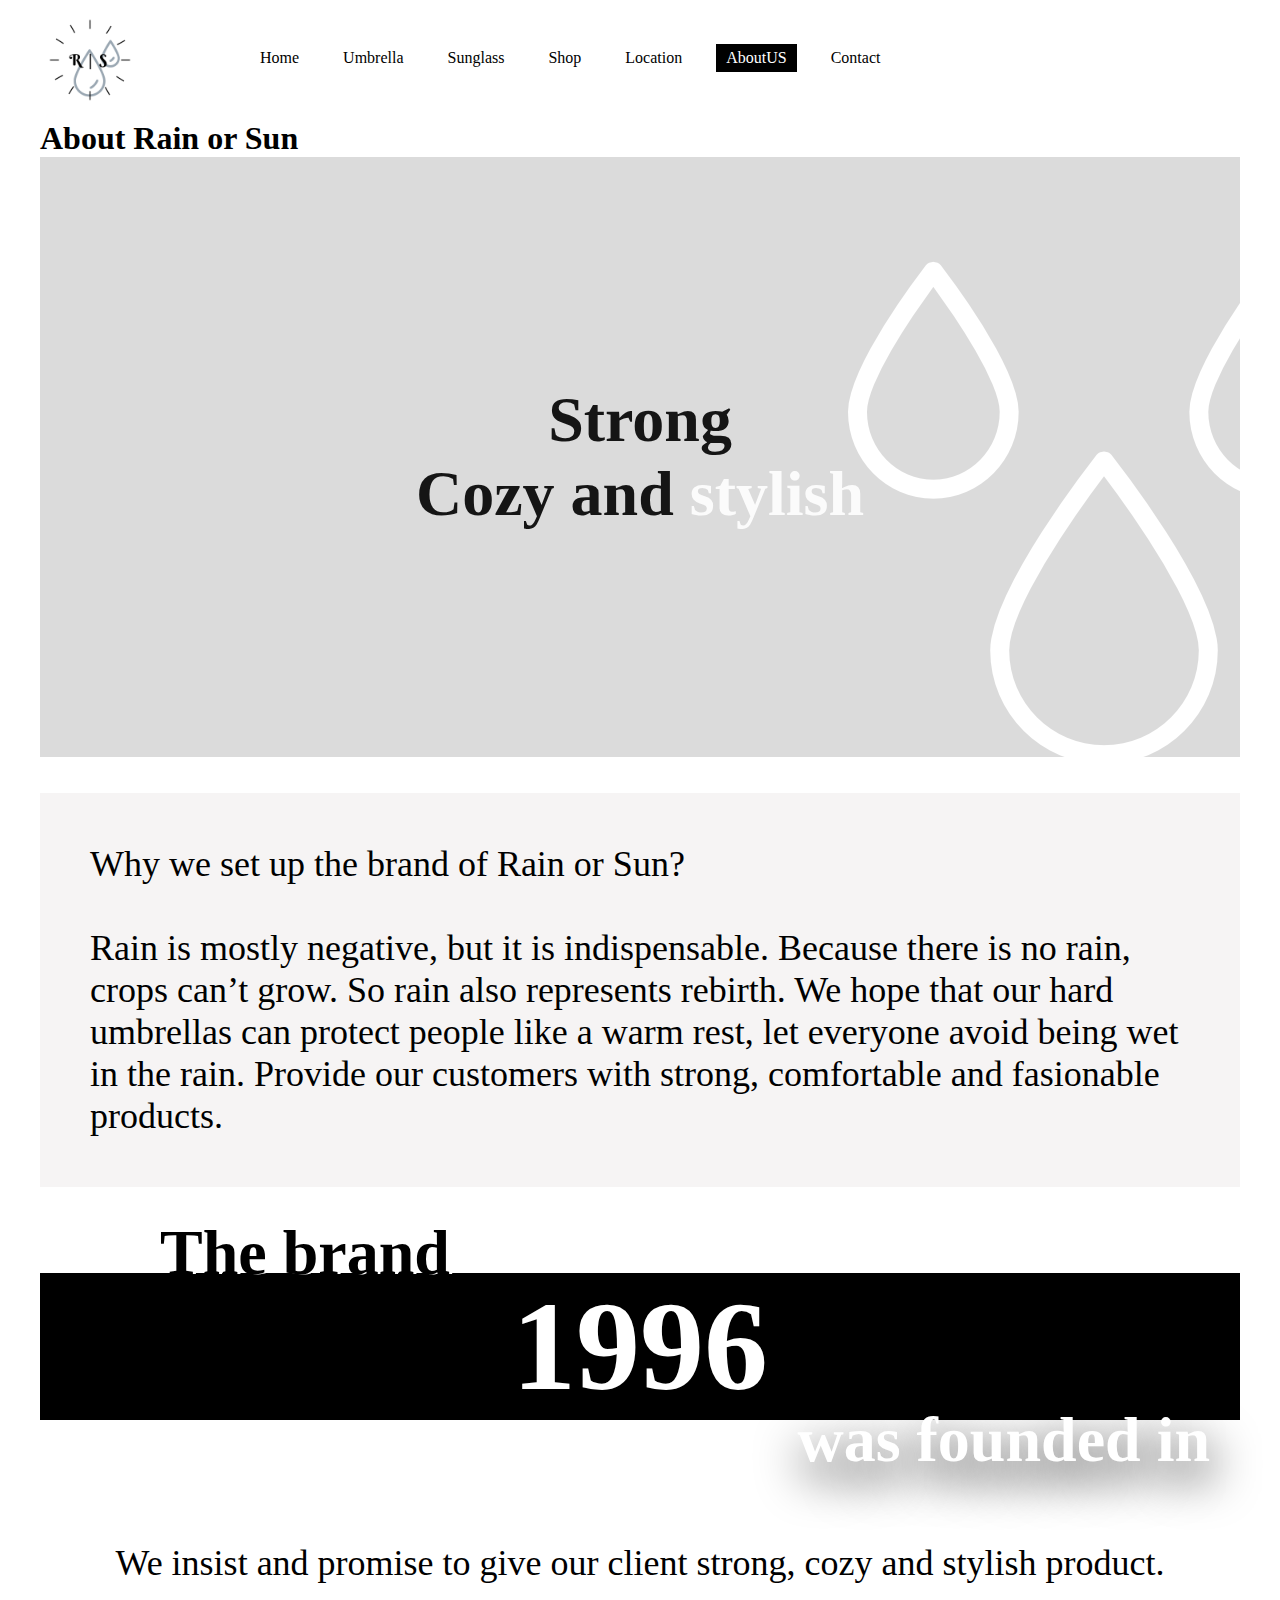
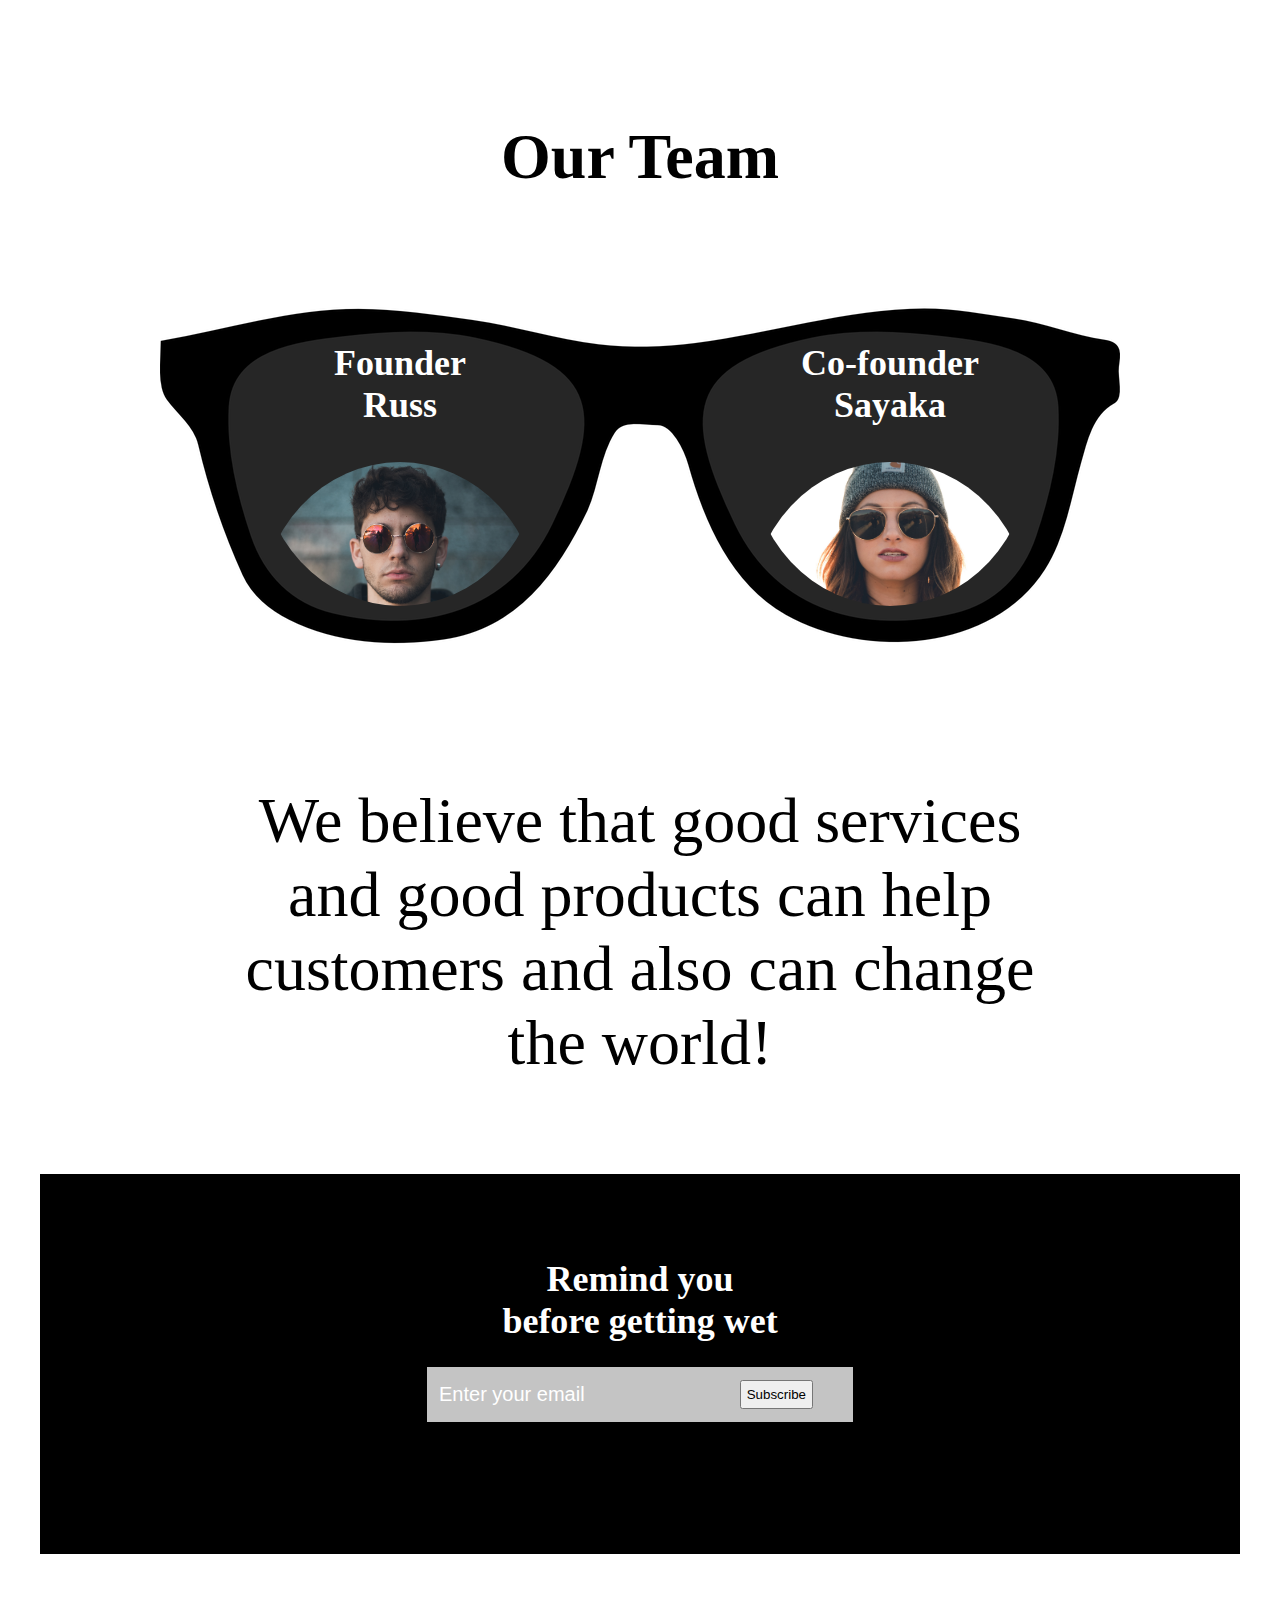
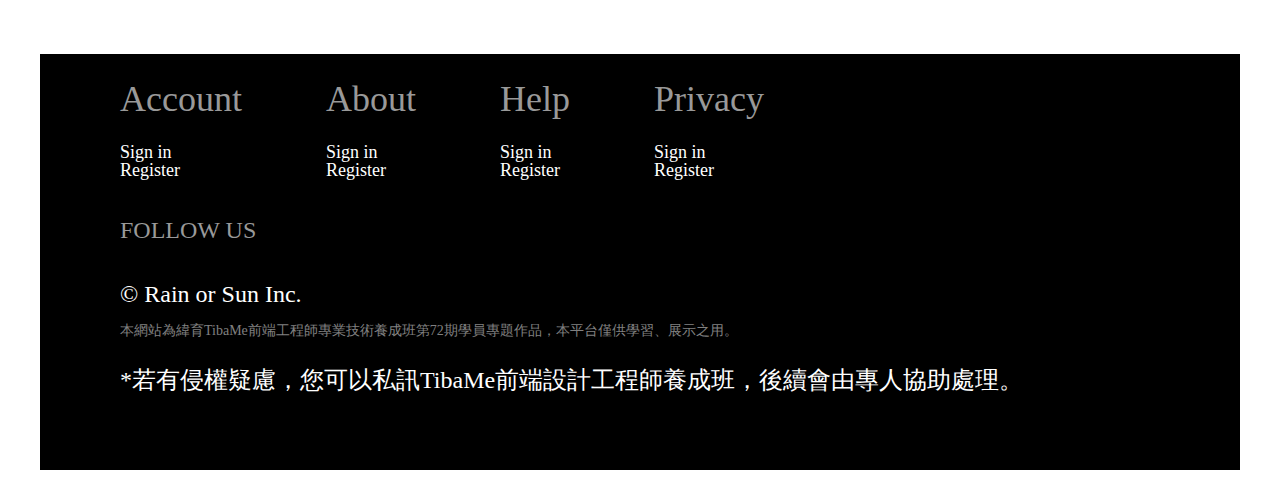
==== aboutus.html @ 783e145d "footer" ====
<!DOCTYPE html>
<html lang="en">
  <head>
    <meta charset="UTF-8" />
    <meta http-equiv="X-UA-Compatible" content="IE=edge" />
    <meta name="viewport" content="width=device-width, initial-scale=1.0" />
    <title>Document</title>
    <link rel="stylesheet" href="header.css" />
    <link rel="stylesheet" href="footer.css" />
    <link rel="stylesheet" href="email-block.css" />
    <link rel="stylesheet" href="aboutus-style.css" />
    <!-- font awesome -->
    <link
      rel="stylesheet"
      href="https://pro.fontawesome.com/releases/v5.10.0/css/all.css"
      integrity="sha384-AYmEC3Yw5cVb3ZcuHtOA93w35dYTsvhLPVnYs9eStHfGJvOvKxVfELGroGkvsg+p"
      crossorigin="anonymous"
    />
  </head>
  <body>
    <header class="header">
      <a href="./index.html"><img src="./img/carson-realty.png" alt="" class="logo_img" /></a>

      <nav class="nav">
        <ul class="nav_list">
          <li>
            <a href="./index.html">Home</a>
          </li>
          <li>
            <a href="./umbrella.html">Umbrella</a>
          </li>
          <li>
            <a href="./sunglass.html">Sunglass</a>
          </li>
          <li>
            <a href="./shop.html">Shop</a>
          </li>
          <li>
            <a href="./location.html">Location</a>
          </li>
          <li>
            <a style="background-color: black; color: white" href="./aboutus.html">AboutUS</a>
          </li>
          <li>
            <a href="./contact.html">Contact</a>
          </li>
        </ul>
      </nav>

      <div class="icon-block">
        <a href="#"><i class="fas fa-search"></i></a>
        <a href="#"><i class="fas fa-shopping-cart"></i></a>
      </div>
    </header>

    <section class="section1">
      <h1>About Rain or Sun</h1>
      <div class="section1-container">
        <div class="section1-block1">
          <h1>
            <span>Strong</span>
            <br />
            <span>Cozy and</span>
            <span style="color: white">stylish</span>
          </h1>
          <!-- <h1>Strong <br> Cozy and <p>stylish</p></h1> -->
          <!-- <h1>Strong<br>Cozy and stylish</h1> -->
          <!-- <h1 style="color: white">stylist</h1> -->
        </div>
        <div class="section1-img-block">
          <img src="./img/droplet.png" alt="" />
        </div>
      </div>
    </section>
    <section class="section2">
      <div class="section2-container">
        <p>
          Why we set up the brand of Rain or Sun?
          <br />
          <br />
          Rain is mostly negative, but it is indispensable. Because there is no rain, crops can’t grow. So rain also represents rebirth. We hope that our hard umbrellas can protect people like a warm
          rest, let everyone avoid being wet in the rain. Provide our customers with strong, comfortable and fasionable products.
        </p>
      </div>
    </section>
    <section class="section3">
      <div class="section3-container">
        <div class="section3-block">
          <h1>1996</h1>

          <div class="section3-the-brand">
            <h1>The brand</h1>
          </div>
          <div class="section3-was-founded-in">
            <h1>was founded in</h1>
          </div>
        </div>
        <div class="section3-p">
          <p>We insist and promise to give our client strong, cozy and stylish product.</p>
        </div>
      </div>
    </section>
    <section class="section4">
      <div class="section4-container">
        <h1>Our Team</h1>
        <div class="section4-sunglass-block">
          <img src="./img/kisspng-aviator-sunglasses-eyewear-lentes.png" alt="" />
          <div class="russ-block">
            <h3>
              Founder
              <br />
              Russ
            </h3>
            <img src="./img/russ.jpg" alt="Placeholder Image" />
          </div>
          <div class="sayaka-block">
            <h3>Co-founder Sayaka</h3>
            <img src="./img/sayaka.jpg" alt="Placeholder Image" />
          </div>
          <div class="section4-p">
            <p>We believe that good services and good products can help customers and also can change the world!</p>
          </div>
        </div>
      </div>
    </section>

    <section class="Email-block">
      <div class="Email-block-container">
        <div class="Email-block-block">
          <h1>
            Remind you
            <br />
            before getting wet
          </h1>
        </div>
        <div class="Email-block-block-emailblcok">
          <input type="text" placeholder="Enter your email" />
          <button type="button">Subscribe</button>
        </div>
      </div>
    </section>

    <footer class="footer">
      <div class="footer-block1">
        <div class="footer-block1-samllblock1">
          <p>Account</p>
          <a href="#">Sign in</a>
          <br />
          <a href="#">Register</a>
        </div>
        <div class="footer-block1-samllblock2">
          <p>About</p>
          <a href="#">Sign in</a>
          <br />
          <a href="#">Register</a>
        </div>
        <div class="footer-block1-samllblock3">
          <p>Help</p>
          <a href="#">Sign in</a>
          <br />
          <a href="#">Register</a>
        </div>
        <div class="footer-block1-samllblock4">
          <p>Privacy</p>
          <a href="#">Sign in</a>
          <br />
          <a href="#">Register</a>
        </div>
      </div>
      <div class="footer-block2">
        <p>FOLLOW US</p>
        <i class="fab fa-facebook"></i>
        <i class="fab fa-instagram"></i>
        <i class="fab fa-twitter"></i>
        <i class="fab fa-linkedin"></i>
      </div>
      <div class="footer-block3">
        &copy Rain or Sun Inc.
        <br />
        <p style="color: gray; font-size: 14px">本網站為緯育TibaMe前端工程師專業技術養成班第72期學員專題作品，本平台僅供學習、展示之用。</p>
        <p>*若有侵權疑慮，您可以私訊TibaMe前端設計工程師養成班，後續會由專人協助處理。</p>
      </div>
    </footer>
  </body>
</html>
---- header.css ----
/* nav bar Start*/
nav.nav {
    /* border: 3px solid red; */
    display: inline-block;
    margin-left: 100px;
    vertical-align: top;
    font-size: 16px;
  }
  nav.nav ul.nav_list {
    /* border: 1px solid gray; */
    padding: 0;
    margin: 34px 0;
  }
  nav.nav ul.nav_list > li {
    /* border: 1px solid gray; */
    list-style: none;
    display: inline-block;
    vertical-align: top;
    margin: 0 10px;
  }
  
  nav.nav ul.nav_list > li > a {
    /* border: 1px solid blue; */
    text-decoration: none;
    display: inline-block;
    padding: 5px 10px;
    color: black;
  }
  
  nav.nav ul.nav_list > li > a:hover {
    background-color: black;
    color: white;
  }
  
  /* ======================== 下拉選單 ========================   */
  nav.nav ul.nav_list > li div.social_block {
    /* border: 1px solid yellow; */
    padding: 5px 10px;
    position: relative;
  }
  
  nav.nav ul.nav_list > li div.social_block:hover ul.social_link_list {
    display: block;
  }
  
  nav.nav ul.nav_list > li div.social_block ul.social_link_list {
    margin: 0;
    padding: 0;
    background-color: black;
  
    /* 第二步 */
    display: none;
    position: absolute;
    right: 0;
    top: 30px;
  }
  
  nav.nav ul.nav_list > li div.social_block ul.social_link_list > li {
    list-style: none;
    width: 100px;
  }
  
  nav.nav ul.nav_list > li div.social_block ul.social_link_list > li > a {
    color: white;
    display: inline-block;
    text-decoration: none;
    width: 100%;
    text-align: center;
    padding: 5px 0;
  }
  /* nav bar End */
  
  /* ========================  header ========================  */
  header.header {
    /* border: 1px solid blue; */
    width: 1200px;
    margin: 10px auto;
    font-size: 0;
  
    /* sticky */
    /* position: -webkit-sticky;
    position: sticky;
    top: 0; */
  }
  
  header.header a img.logo_img {
    /* border: 3px solid red; */
    font-size: 100px;
    width: 100px;
  }
  
  header.header div.icon-block {
    display: inline-block;
    float: right;
    margin-top: 35px;
    font-size: 25px;
    margin-right: 45px;
  }
  
  header.header div.icon-block a > i {
    text-decoration: none;
    color: black;
  }
  
  div.parent_container {
    /* border: 1px solid red; */
    width: 1200px;
    margin: 10px auto;
    font-size: 0;
  }
  
  div.parent_container aside.aside,
  div.parent_container main.main {
    display: inline-block;
    vertical-align: top;
    font-size: 16px;
  }
  
  div.parent_container aside.aside {
    /* border: 1px solid gray; */
    width: 200px;
    margin-right: 20px;
  }
  div.parent_container main.main {
    /* border: 1px solid gray; */
    width: calc(100% - 200px - 20px);
  }
---- footer.css ----
/* ======================== footer ========================  */
footer.footer {
    width: 1200px;
    margin: 0 auto;
    background: black;
    height: auto;
    margin-top: 100px;
  }
  footer.footer div.footer-block1 div.footer-block1-samllblock1 > p,
  footer.footer div.footer-block1 div.footer-block1-samllblock2 > p,
  footer.footer div.footer-block1 div.footer-block1-samllblock3 > p,
  footer.footer div.footer-block1 div.footer-block1-samllblock4 > p{
    color: #999999;
    font-size: 36px;
  }
  footer.footer div.footer-block1 div.footer-block1-samllblock1 > a,
  footer.footer div.footer-block1 div.footer-block1-samllblock2 > a,
  footer.footer div.footer-block1 div.footer-block1-samllblock3 > a,
  footer.footer div.footer-block1 div.footer-block1-samllblock4 > a{
    color: white;
    font-size: 18px;
    text-decoration: none;
    line-height: 5px;
  }
  footer.footer div.footer-block1 div.footer-block1-samllblock1,
  footer.footer div.footer-block1 div.footer-block1-samllblock2,
  footer.footer div.footer-block1 div.footer-block1-samllblock3,
  footer.footer div.footer-block1 div.footer-block1-samllblock4{
    display: inline-block;
    margin-left: 80px;
    line-height: 18px;
  }
  footer.footer div.footer-block2{
    margin-left: 80px;
    color: white;
    font-size: 36px;
    line-height: 1px;
    margin-top: 50px;
    margin-bottom: 50px;
  }
  footer.footer div.footer-block2 > p{
    color: #999999;
    font-size: 24px;
  }
  footer.footer div.footer-block3{
    margin-left: 80px;
    margin-top: 20px;
    color: white;
    font-size: 24px;
    padding-bottom: 50px;
  }
---- email-block.css ----
section.Email-block div.Email-block-container{
    margin: 0 auto;
    width: 1200px;
    background: #000;
    height: 380px;
    margin-top: 30px;
  }
  section.Email-block div.Email-block-block{
    padding-top: 60px;
  }
  section.Email-block div.Email-block-block > h1{
    color: white;
    text-align: center;
    font-size: 36px;
  }
  section.Email-block div.Email-block-container div.Email-block-block-emailblcok{
    color: white;
    background: #C4C4C4;
    width: 426px;
    text-align: center;
    height: 55px;
    margin:0 auto;
    position: relative;
  }
  section.Email-block div.Email-block-container div.Email-block-block-emailblcok > input{
    font-size: 20px;
    border: 0;
    background: #C4C4C4;
    position: absolute;
    top: 15px;
    left: 10px;
  }
  section.Email-block div.Email-block-container div.Email-block-block-emailblcok > input::placeholder{
    color: white;
  }
  section.Email-block div.Email-block-container div.Email-block-block-emailblcok > button{
    position: absolute;
    padding: 5px;
    top: 13px;
    right: 40px;
  }
---- aboutus-style.css ----
section.section1 > h1 {
  margin: 0 auto;
  width: 1200px;
}
section.section1 div.section1-container {
  /* border: 1px solid red; */
  width: 1200px;
  margin: 0 auto;
  background: #dbdbdb;
  position: relative;
  overflow: hidden;
}

section.section1 div.section1-container div.section1-block1 {
  color: white;
  opacity: 0.9;
  height: 600px;
  display: flex;
  justify-content: center;
  align-items: center;
  text-align: center;
  position: relative;
  z-index: 2;
}

section.section1 div.section1-container div.section1-block1 > h1 {
  color: black;
  font-size: 64px;
}

section.section1 div.section1-container div.section1-img-block {
  position: absolute;
  top: 100px;
  right: -120px;
  z-index: 1;
}
section.section1 div.section1-container div.section1-img-block > img {
  filter: invert(100%);
}
section.section2 div.section2-container {
  width: 1200px;
  margin: 0 auto;
  background: #f6f4f4;
  height: auto;
}
section.section2 div.section2-container > p {
  font-size: 36px;
  padding: 50px;
}

section.section3 div.section3-container div.section3-block {
  background: #000;
  position: relative;
}
section.section3 div.section3-container div.section3-block > h1 {
  font-size: 128px;
  color: white;
  text-align: center;
}

section.section3 div.section3-container div.section3-block div.section3-the-brand {
  position: absolute;
  /* background: #000; */
  top: -100px;
  left: 120px;
}

section.section3 div.section3-container div.section3-block div.section3-the-brand > h1 {
  color: black;
  text-shadow: white 3px 0em 0em;
  font-size: 64px;
}
section.section3 div.section3-container div.section3-block div.section3-was-founded-in {
  color: white;
  text-shadow: black 3px 1em 3em;
  position: absolute;
  /* background: #000; */
  bottom: -100px;
  right: 30px;
}
section.section3 div.section3-container div.section3-block div.section3-was-founded-in > h1 {
  font-size: 64px;
}

div.section3-container div.section3-p {
  display: flex;
  justify-content: center;
}
div.section3-container div.section3-p > p {
  font-size: 36px;
}
section.section3 div.section3-container {
  width: 1200px;
  margin: 0 auto;
}
section.section4 div.section4-container {
  width: 1200px;
  margin: 0 auto;
  text-align: center;
}
section.section4 div.section4-container > h1 {
  font-size: 64px;
  margin-top: 100px;
}

section.section4 div.section4-container div.section4-sunglass-block {
  position: relative;
  overflow: hidden;
}
section.section4 div.section4-container div.section4-sunglass-block div.russ-block {
  position: absolute;
  top: 70px;
  left: 220px;
  width: 280px;
  height: 300px;
  overflow: hidden;
  border-radius: 50%;
}
section.section4 div.section4-container div.section4-sunglass-block div.sayaka-block {
  position: absolute;
  top: 70px;
  right: 210px;
  width: 280px;
  height: 300px;
  overflow: hidden;
  border-radius: 50%;
}

section.section4 div.section4-container div.section4-sunglass-block div.russ-block > img {
  border-radius: 50%;
  width: 100%;
  height: 100%;
  object-fit: cover;
  /* 裁切圖片上半部 */
  /* margin-top: -110px;  */
  
}

section.section4 div.section4-container div.section4-sunglass-block div.sayaka-block > img {
  border-radius: 50%;
  width: 100%;
  height: 100%;
  object-fit: cover;
}
section.section4 div.section4-container div.section4-sunglass-block div.russ-block > h3 {
  font-size: 36px;
  color: white;
}
section.section4 div.section4-container div.section4-sunglass-block div.sayaka-block > h3 {
  font-size: 36px;
  color: white;
}

section.section4 div.section4-container div.section4-sunglass-block div.section4-p{
    font-size: 64px;
    margin: 0px 200px 0px;
}
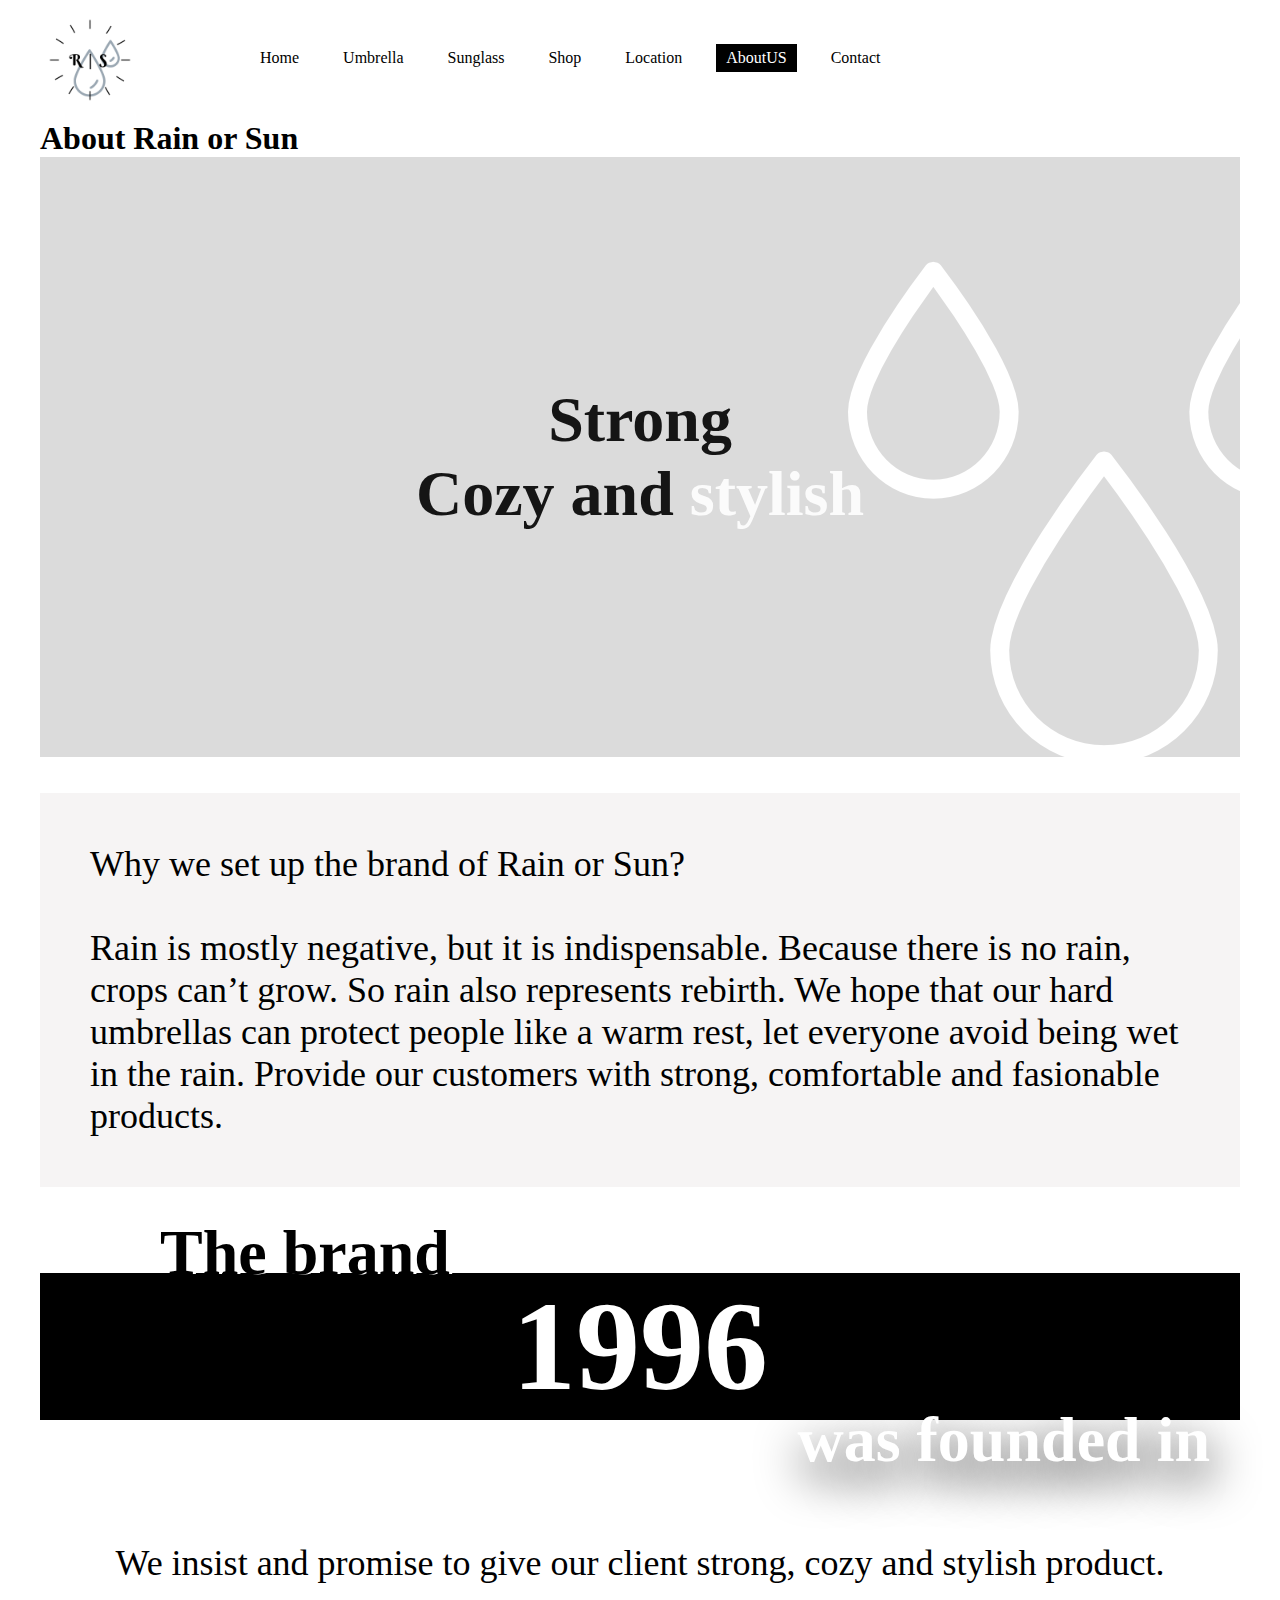
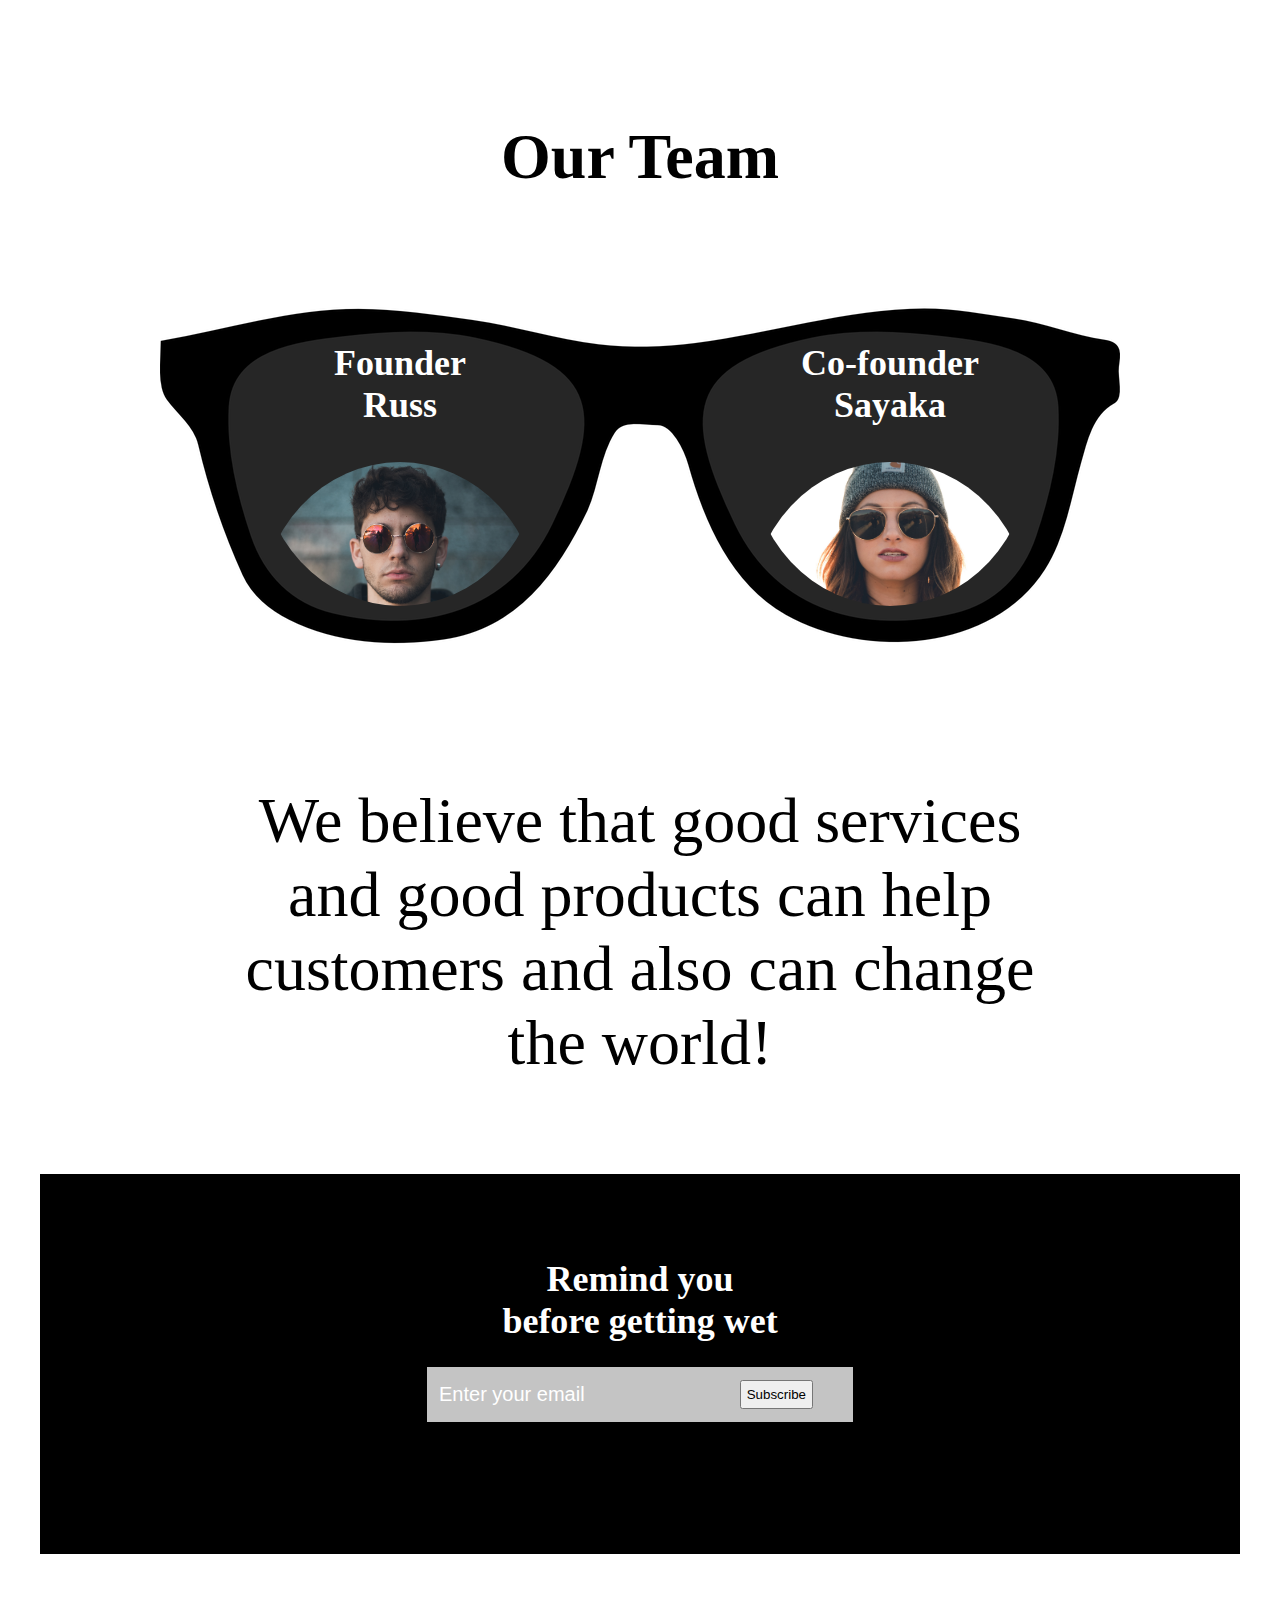
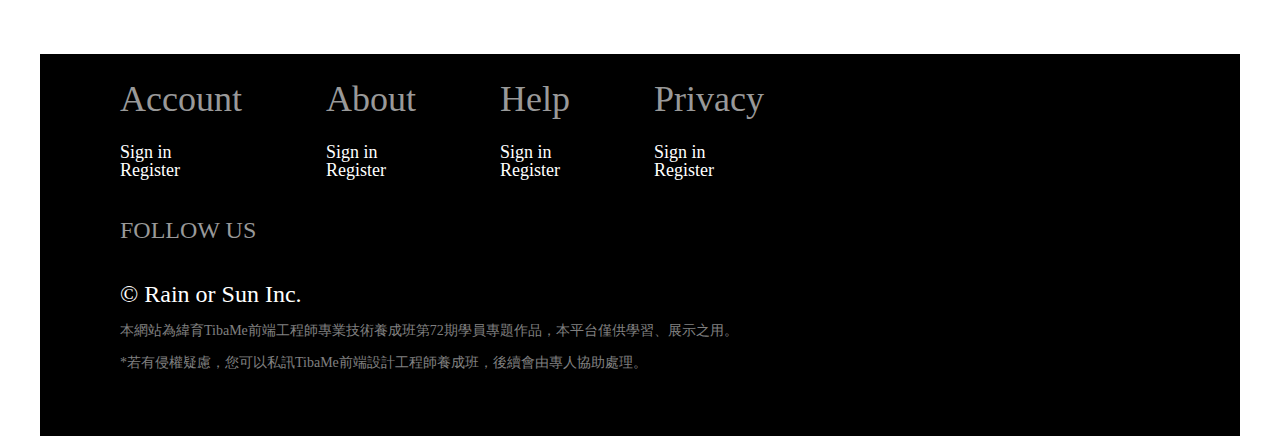
==== commit cd40424e: "footer" ====
--- a/aboutus.html
+++ b/aboutus.html
@@ -178,7 +178,7 @@
         &copy Rain or Sun Inc.
         <br />
         <p style="color: gray; font-size: 14px">本網站為緯育TibaMe前端工程師專業技術養成班第72期學員專題作品，本平台僅供學習、展示之用。</p>
-        <p>*若有侵權疑慮，您可以私訊TibaMe前端設計工程師養成班，後續會由專人協助處理。</p>
+        <p style="color: gray; font-size: 14px">*若有侵權疑慮，您可以私訊TibaMe前端設計工程師養成班，後續會由專人協助處理。</p>
       </div>
     </footer>
   </body>
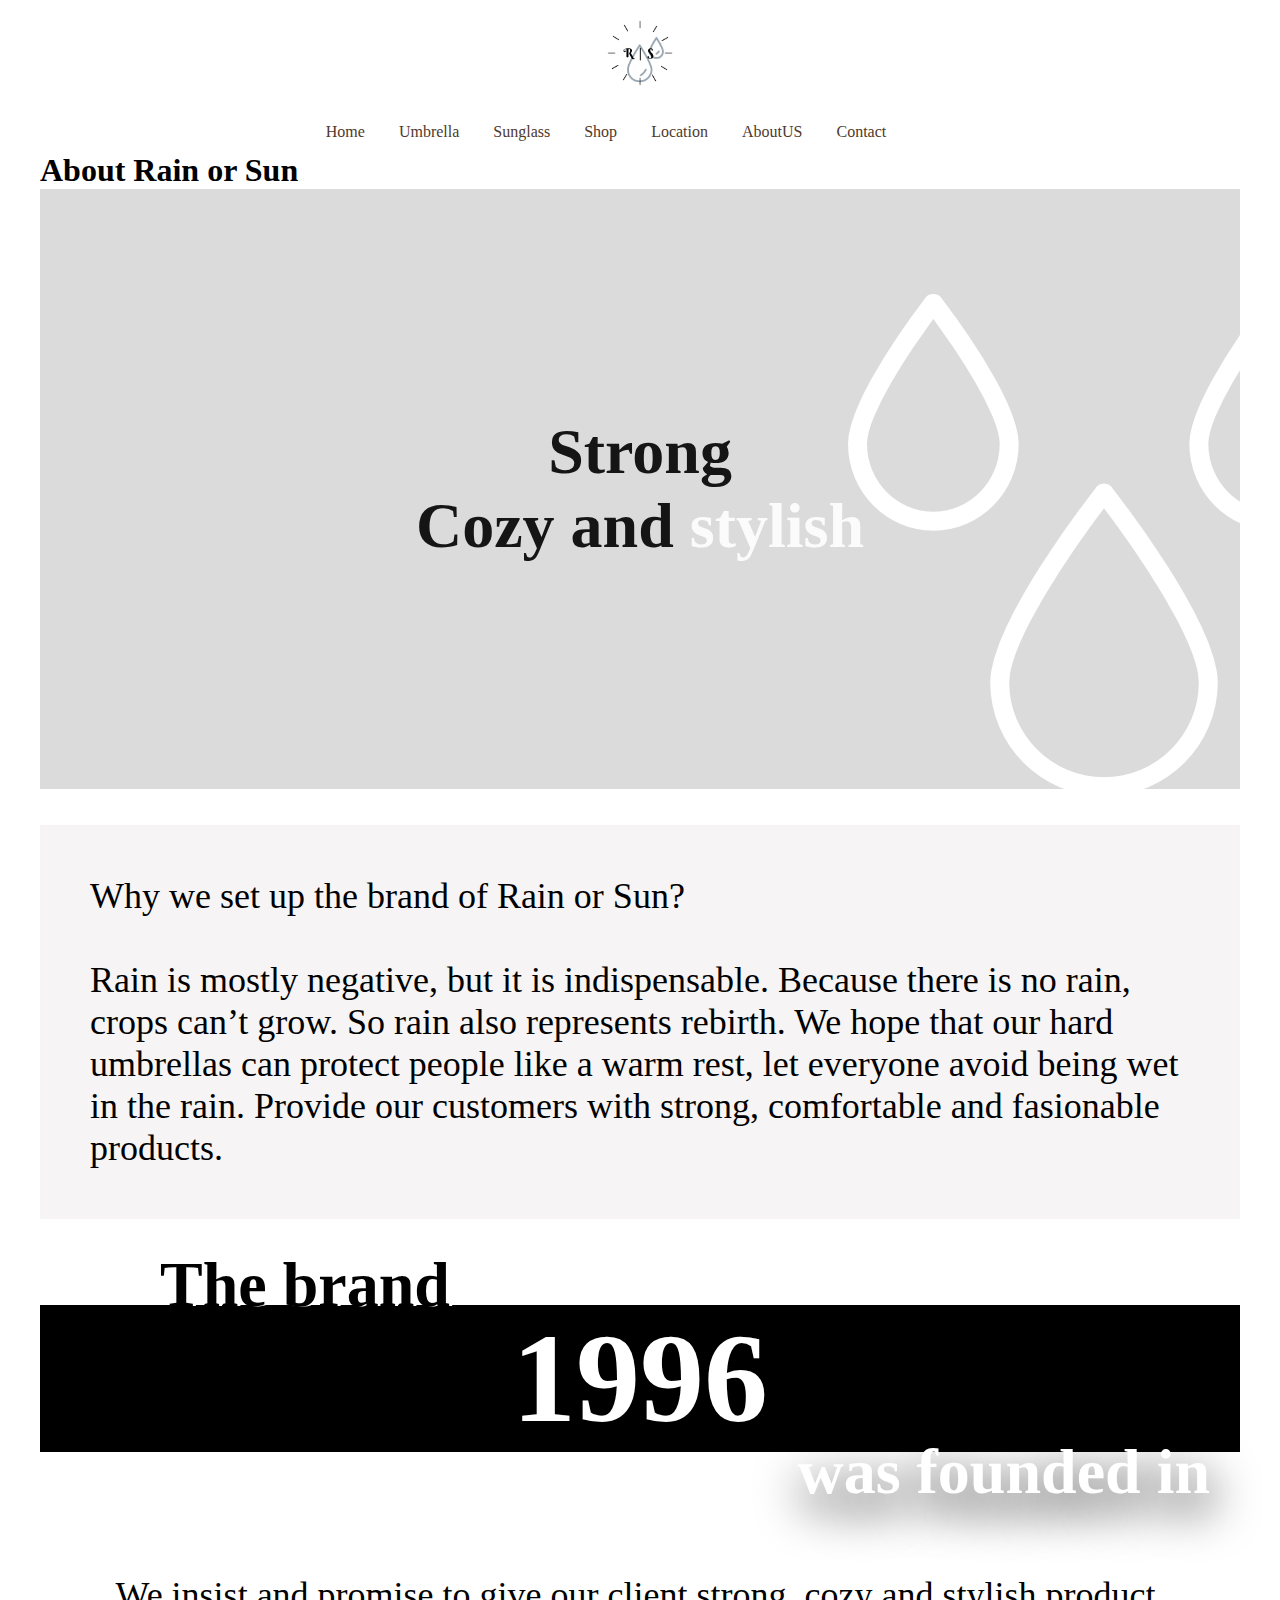
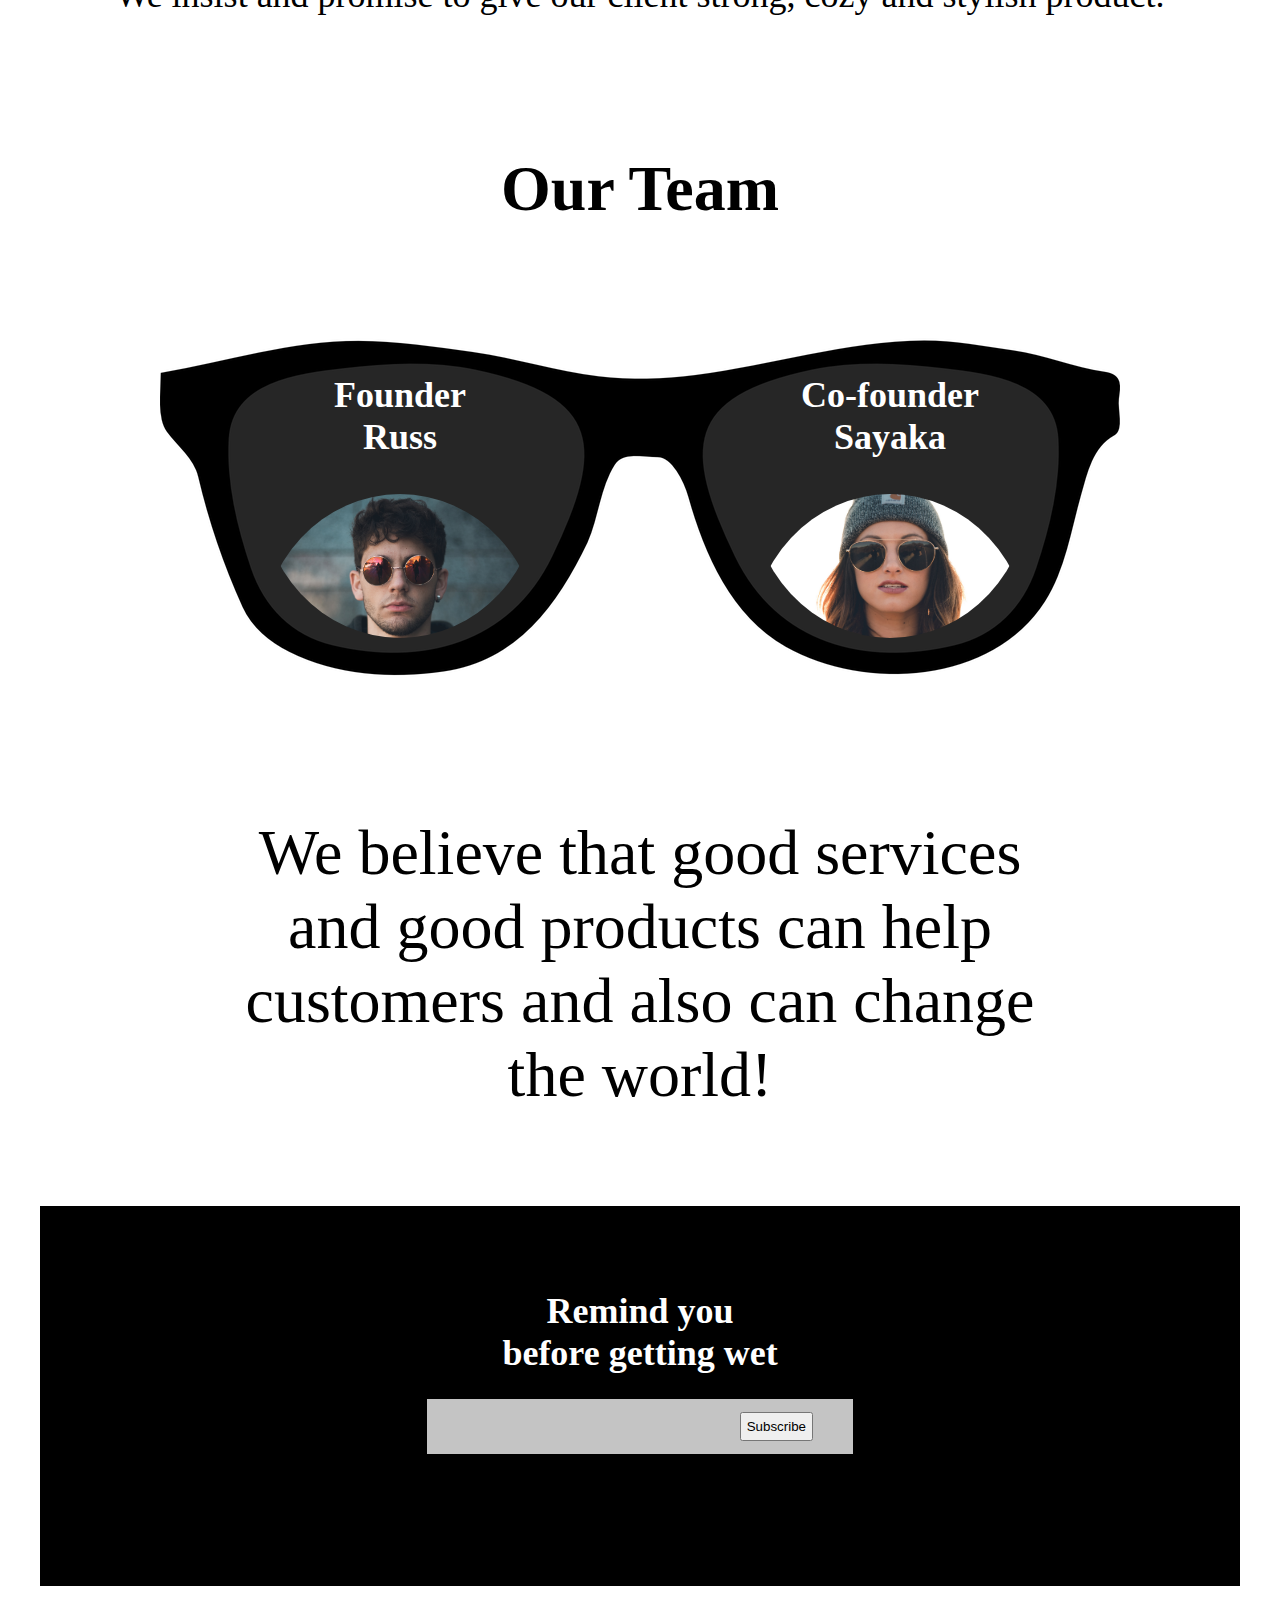
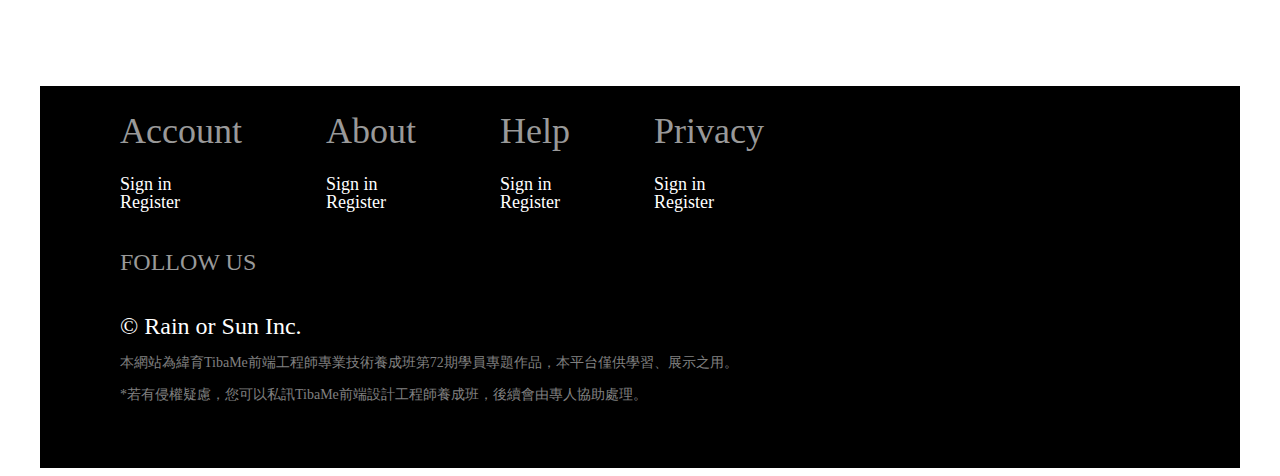
==== commit efc79ee9: "nav update" ====
--- a/aboutus.html
+++ b/aboutus.html
@@ -7,8 +7,9 @@
     <title>Document</title>
     <link rel="stylesheet" href="header.css" />
     <link rel="stylesheet" href="footer.css" />
-    <link rel="stylesheet" href="email-block.css" />
-    <link rel="stylesheet" href="aboutus-style.css" />
+    <link rel="stylesheet" href="email.css" />
+    <link rel="stylesheet" href="aboutus.css" />
+    <link rel="stylesheet" href="nav.css">
     <!-- font awesome -->
     <link
       rel="stylesheet"
@@ -18,7 +19,27 @@
     />
   </head>
   <body>
-    <header class="header">
+
+    <header>
+      <nav>
+        <a href="./index.html"><img src="./img/carson-realty.png" height="80" class="logo" /></a>
+        <label for="switch"><img src="https://static.thenounproject.com/png/547171-200.png"/></label>
+        <input type="checkbox" id="switch" />
+        <ul class="menu">
+          <li><a href="./index.html">Home</a></li>
+          <li><a href="./umbrella.html">Umbrella</a></li>
+          <li><a href="./sunglass.html">Sunglass</a></li>
+          <li><a href="./shop.html">Shop</a></li>
+          <li><a href="./location.html">Location</a></li>
+          <li><a href="./aboutus.html">AboutUS</a></li>
+          <li><a href="./contact.html">Contact</a></li>
+          <li><a href="#"><i class="fas fa-search"></i></a></li>
+          <li><a href="#"><i class="fas fa-shopping-cart"></i></a></li>
+        </ul>
+      </nav>
+    </header>
+
+    <!-- <header class="header">
       <a href="./index.html"><img src="./img/carson-realty.png" alt="" class="logo_img" /></a>
 
       <nav class="nav">
@@ -51,7 +72,7 @@
         <a href="#"><i class="fas fa-search"></i></a>
         <a href="#"><i class="fas fa-shopping-cart"></i></a>
       </div>
-    </header>
+    </header> -->
 
     <section class="section1">
       <h1>About Rain or Sun</h1>
@@ -63,9 +84,6 @@
             <span>Cozy and</span>
             <span style="color: white">stylish</span>
           </h1>
-          <!-- <h1>Strong <br> Cozy and <p>stylish</p></h1> -->
-          <!-- <h1>Strong<br>Cozy and stylish</h1> -->
-          <!-- <h1 style="color: white">stylist</h1> -->
         </div>
         <div class="section1-img-block">
           <img src="./img/droplet.png" alt="" />
--- a/header.css
+++ b/header.css
@@ -1,127 +1,182 @@
 /* nav bar Start*/
 nav.nav {
-    /* border: 3px solid red; */
-    display: inline-block;
-    margin-left: 100px;
-    vertical-align: top;
-    font-size: 16px;
+  /* border: 3px solid red; */
+  display: inline-block;
+  margin-left: 6.25rem;
+  vertical-align: top;
+  font-size: 1rem;
+}
+nav.nav ul.nav_list {
+  /* border: 1px solid gray; */
+  padding: 0;
+  margin: 2.125rem 0;
+}
+nav.nav ul.nav_list > li {
+  /* border: 1px solid gray; */
+  list-style: none;
+  display: inline-block;
+  vertical-align: top;
+  margin: 0 0.625rem;
+}
+
+nav.nav ul.nav_list > li > a {
+  /* border: 1px solid blue; */
+  text-decoration: none;
+  display: inline-block;
+  padding: 0.3125rem 0.625rem;
+  color: black;
+}
+
+nav.nav ul.nav_list > li > a:hover {
+  background-color: black;
+  color: white;
+}
+
+/* ======================== 下拉選單 ========================   */
+nav.nav ul.nav_list > li div.social_block {
+  /* border: 1px solid yellow; */
+  padding: 0.3125rem 0.625rem;
+  position: relative;
+}
+
+nav.nav ul.nav_list > li div.social_block:hover ul.social_link_list {
+  display: block;
+}
+
+nav.nav ul.nav_list > li div.social_block ul.social_link_list {
+  margin: 0;
+  padding: 0;
+  background-color: black;
+
+  /* 第二步 */
+  display: none;
+  position: absolute;
+  right: 0;
+  top: 1.875rem;
+}
+
+nav.nav ul.nav_list > li div.social_block ul.social_link_list > li {
+  list-style: none;
+  width: 6.25rem;
+}
+
+nav.nav ul.nav_list > li div.social_block ul.social_link_list > li > a {
+  color: white;
+  display: inline-block;
+  text-decoration: none;
+  width: 100%;
+  text-align: center;
+  padding: 0.3125rem 0;
+}
+/* nav bar End */
+
+/* ========================  header ========================  */
+header.header {
+  max-width: 1200px;
+  width: 100%;
+  margin: 0 auto;
+  font-size: 0;
+
+  /* sticky */
+  /* position: -webkit-sticky;
+    position: sticky;
+    top: 0; */
+}
+
+header.header a img.logo_img {
+  /* border: 3px solid red; */
+  font-size: 6.25rem;
+  width: 6.25rem;
+}
+
+header.header div.icon-block {
+  display: inline-block;
+  float: right;
+  margin-top: 2.1875rem;
+  font-size: 1.5625rem;
+  margin-right: 2.8125rem;
+}
+
+header.header div.icon-block a > i {
+  text-decoration: none;
+  color: black;
+}
+
+div.parent_container {
+  /* border: 1px solid red; */
+  max-width: 1200px;
+  width: 100%;
+  margin: 0.625rem auto;
+  font-size: 0;
+}
+
+div.parent_container aside.aside,
+div.parent_container main.main {
+  display: inline-block;
+  vertical-align: top;
+  font-size: 1rem;
+}
+
+div.parent_container aside.aside {
+  /* border: 1px solid gray; */
+  width: 12.5rem;
+  margin-right: 1.25rem;
+}
+div.parent_container main.main {
+  /* border: 1px solid gray; */
+  width: calc(100% - 12.5rem - 1.25rem);
+}
+
+.nav_hanburger{
+  display: none;
+}
+
+/* xs - Extra small devices (portrait phones, less than 576px) */
+@media (max-width: 575.98px) {
+  nav.nav ul.nav_list {
+    display: none;
   }
-  nav.nav ul.nav_list {
-    /* border: 1px solid gray; */
-    padding: 0;
-    margin: 34px 0;
-  }
-  nav.nav ul.nav_list > li {
-    /* border: 1px solid gray; */
-    list-style: none;
-    display: inline-block;
-    vertical-align: top;
-    margin: 0 10px;
-  }
-  
-  nav.nav ul.nav_list > li > a {
-    /* border: 1px solid blue; */
-    text-decoration: none;
-    display: inline-block;
-    padding: 5px 10px;
-    color: black;
-  }
-  
-  nav.nav ul.nav_list > li > a:hover {
-    background-color: black;
-    color: white;
-  }
-  
-  /* ======================== 下拉選單 ========================   */
-  nav.nav ul.nav_list > li div.social_block {
-    /* border: 1px solid yellow; */
-    padding: 5px 10px;
-    position: relative;
-  }
-  
-  nav.nav ul.nav_list > li div.social_block:hover ul.social_link_list {
+  .nav_hanburger{
     display: block;
   }
-  
-  nav.nav ul.nav_list > li div.social_block ul.social_link_list {
-    margin: 0;
-    padding: 0;
-    background-color: black;
-  
-    /* 第二步 */
+  header.header div.icon-block .icon-one,
+  header.header div.icon-block .icon-two{
     display: none;
-    position: absolute;
-    right: 0;
-    top: 30px;
   }
-  
-  nav.nav ul.nav_list > li div.social_block ul.social_link_list > li {
-    list-style: none;
-    width: 100px;
+}
+
+/* sm - Small devices (landscape phones, 576px and up) */
+@media (min-width: 576px) and (max-width: 767.98px) {
+  nav.nav ul.nav_list {
+    display: none;
   }
-  
-  nav.nav ul.nav_list > li div.social_block ul.social_link_list > li > a {
-    color: white;
-    display: inline-block;
-    text-decoration: none;
-    width: 100%;
-    text-align: center;
-    padding: 5px 0;
+  .nav_hanburger{
+    display: block;
   }
-  /* nav bar End */
-  
-  /* ========================  header ========================  */
-  header.header {
-    /* border: 1px solid blue; */
-    width: 1200px;
-    margin: 10px auto;
-    font-size: 0;
-  
-    /* sticky */
-    /* position: -webkit-sticky;
-    position: sticky;
-    top: 0; */
+  header.header div.icon-block .icon-one,
+  header.header div.icon-block .icon-two{
+    display: none;
   }
-  
-  header.header a img.logo_img {
-    /* border: 3px solid red; */
-    font-size: 100px;
-    width: 100px;
+}
+
+/* md - Medium devices (tablets, 768px and up) */
+@media (min-width: 768px) and (max-width: 991.98px) {
+  nav.nav ul.nav_list {
+    display: none;
   }
-  
-  header.header div.icon-block {
-    display: inline-block;
-    float: right;
-    margin-top: 35px;
-    font-size: 25px;
-    margin-right: 45px;
+  .nav_hanburger{
+    display: block;
   }
-  
-  header.header div.icon-block a > i {
-    text-decoration: none;
-    color: black;
+  header.header div.icon-block .icon-one,
+  header.header div.icon-block .icon-two{
+    display: none;
   }
-  
-  div.parent_container {
-    /* border: 1px solid red; */
-    width: 1200px;
-    margin: 10px auto;
-    font-size: 0;
-  }
-  
-  div.parent_container aside.aside,
-  div.parent_container main.main {
-    display: inline-block;
-    vertical-align: top;
-    font-size: 16px;
-  }
-  
-  div.parent_container aside.aside {
-    /* border: 1px solid gray; */
-    width: 200px;
-    margin-right: 20px;
-  }
-  div.parent_container main.main {
-    /* border: 1px solid gray; */
-    width: calc(100% - 200px - 20px);
-  }+}
+
+/* lg - Large devices (desktops, 992px and up) */
+@media (min-width: 992px) and (max-width: 1199.98px) {
+}
+
+/* xl - Extra large devices (large desktops, 1200px and up) */
+@media (min-width: 1200px) {
+}
--- a/footer.css
+++ b/footer.css
@@ -1,51 +1,85 @@
 /* ======================== footer ========================  */
 footer.footer {
-    width: 1200px;
+  max-width: 1200px;
+  width: 100%;
+  margin: 0 auto;
+  background: black;
+  height: auto;
+  margin-top: 6.25rem;
+}
+footer.footer div.footer-block1 div.footer-block1-samllblock1 > p,
+footer.footer div.footer-block1 div.footer-block1-samllblock2 > p,
+footer.footer div.footer-block1 div.footer-block1-samllblock3 > p,
+footer.footer div.footer-block1 div.footer-block1-samllblock4 > p {
+  color: #999999;
+  font-size: 2.25rem;
+}
+footer.footer div.footer-block1 div.footer-block1-samllblock1 > a,
+footer.footer div.footer-block1 div.footer-block1-samllblock2 > a,
+footer.footer div.footer-block1 div.footer-block1-samllblock3 > a,
+footer.footer div.footer-block1 div.footer-block1-samllblock4 > a {
+  color: white;
+  font-size: 1.125rem;
+  text-decoration: none;
+  line-height: 0.3125rem;
+}
+footer.footer div.footer-block1 div.footer-block1-samllblock1,
+footer.footer div.footer-block1 div.footer-block1-samllblock2,
+footer.footer div.footer-block1 div.footer-block1-samllblock3,
+footer.footer div.footer-block1 div.footer-block1-samllblock4 {
+  display: inline-block;
+  margin-left: 5rem;
+  line-height: 1.125rem;
+}
+footer.footer div.footer-block2 {
+  margin-left: 5rem;
+  color: white;
+  font-size: 2.25rem;
+  line-height: 0.0625rem;
+  margin-top: 3.125rem;
+  margin-bottom: 3.125rem;
+}
+footer.footer div.footer-block2 > p {
+  color: #999999;
+  font-size: 1.5rem;
+}
+footer.footer div.footer-block3 {
+  margin-left: 5rem;
+  margin-top: 1.25rem;
+  color: white;
+  font-size: 1.5rem;
+  padding-bottom: 3.125rem;
+}
+
+/* xs - Extra small devices (portrait phones, less than 576px) */
+@media (max-width: 575.98px) {
+  footer.footer {
+    max-width: 100%;
+    width: 100%;
     margin: 0 auto;
     background: black;
     height: auto;
-    margin-top: 100px;
+    margin-top: 6.25rem;
   }
-  footer.footer div.footer-block1 div.footer-block1-samllblock1 > p,
-  footer.footer div.footer-block1 div.footer-block1-samllblock2 > p,
-  footer.footer div.footer-block1 div.footer-block1-samllblock3 > p,
-  footer.footer div.footer-block1 div.footer-block1-samllblock4 > p{
+
+  footer.footer div.footer-block2 > p {
     color: #999999;
-    font-size: 36px;
+    font-size: 1.5rem;
   }
-  footer.footer div.footer-block1 div.footer-block1-samllblock1 > a,
-  footer.footer div.footer-block1 div.footer-block1-samllblock2 > a,
-  footer.footer div.footer-block1 div.footer-block1-samllblock3 > a,
-  footer.footer div.footer-block1 div.footer-block1-samllblock4 > a{
-    color: white;
-    font-size: 18px;
-    text-decoration: none;
-    line-height: 5px;
-  }
-  footer.footer div.footer-block1 div.footer-block1-samllblock1,
-  footer.footer div.footer-block1 div.footer-block1-samllblock2,
-  footer.footer div.footer-block1 div.footer-block1-samllblock3,
-  footer.footer div.footer-block1 div.footer-block1-samllblock4{
-    display: inline-block;
-    margin-left: 80px;
-    line-height: 18px;
-  }
-  footer.footer div.footer-block2{
-    margin-left: 80px;
-    color: white;
-    font-size: 36px;
-    line-height: 1px;
-    margin-top: 50px;
-    margin-bottom: 50px;
-  }
-  footer.footer div.footer-block2 > p{
-    color: #999999;
-    font-size: 24px;
-  }
-  footer.footer div.footer-block3{
-    margin-left: 80px;
-    margin-top: 20px;
-    color: white;
-    font-size: 24px;
-    padding-bottom: 50px;
-  }+}
+
+/* sm - Small devices (landscape phones, 576px and up) */
+@media (min-width: 576px) and (max-width: 767.98px) {
+}
+
+/* md - Medium devices (tablets, 768px and up) */
+@media (min-width: 768px) and (max-width: 991.98px) {
+}
+
+/* lg - Large devices (desktops, 992px and up) */
+@media (min-width: 992px) and (max-width: 1199.98px) {
+}
+
+/* xl - Extra large devices (large desktops, 1200px and up) */
+@media (min-width: 1200px) {
+}
--- a/email.css
+++ b/email.css
@@ -0,0 +1,71 @@
+section.Email-block div.Email-block-container {
+  margin: 0 auto;
+  max-width: 1200px;
+  width: 100%;
+  background: #000;
+  height: 23.75rem;
+  margin-top: 1.875rem;
+}
+section.Email-block div.Email-block-block {
+  padding-top: 3.75rem;
+}
+section.Email-block div.Email-block-block > h1 {
+  color: white;
+  text-align: center;
+  font-size: 2.25rem;
+}
+section.Email-block div.Email-block-container div.Email-block-block-emailblcok {
+  color: white;
+  background: #c4c4c4;
+  width: 26.625rem;
+  text-align: center;
+  height: 3.4375rem;
+  margin: 0 auto;
+  position: relative;
+}
+section.Email-block div.Email-block-container div.Email-block-block-emailblcok > input {
+  font-size: 1.25rem;
+  border: 0;
+  background: #c4c4c4;
+  position: absolute;
+  top: 0.9375rem;
+  left: 0.625rem;
+}
+section.Email-block div.Email-block-container div.Email-block-block-emailblcok > input::placeholder {
+  color: white;
+}
+section.Email-block div.Email-block-container div.Email-block-block-emailblcok > button {
+  position: absolute;
+  padding: 0.3125rem;
+  top: 0.8125rem;
+  right: 2.5rem;
+}
+
+/* xs - Extra small devices (portrait phones, less than 576px) */
+@media (max-width: 575.98px) {
+  section.Email-block div.Email-block-container div.Email-block-block-emailblcok {
+    color: white;
+    background: #c4c4c4;
+    width: 100%;
+    text-align: center;
+    height: 3.4375rem;
+    margin: 0 auto;
+    position: relative;
+  }
+}
+
+/* sm - Small devices (landscape phones, 576px and up) */
+@media (min-width: 576px) and (max-width: 767.98px) {
+}
+
+/* md - Medium devices (tablets, 768px and up) */
+@media (min-width: 768px) and (max-width: 991.98px) {
+}
+
+/* lg - Large devices (desktops, 992px and up) */
+@media (min-width: 992px) and (max-width: 1199.98px) {
+}
+
+/* xl - Extra large devices (large desktops, 1200px and up) */
+@media (min-width: 1200px) {
+}
--- a/aboutus.css
+++ b/aboutus.css
@@ -0,0 +1,157 @@
+section.section1 > h1 {
+  margin: 0 auto;
+  width: 1200px;
+}
+section.section1 div.section1-container {
+  /* border: 1px solid red; */
+  width: 1200px;
+  margin: 0 auto;
+  background: #dbdbdb;
+  position: relative;
+  overflow: hidden;
+}
+
+section.section1 div.section1-container div.section1-block1 {
+  color: white;
+  opacity: 0.9;
+  height: 600px;
+  display: flex;
+  justify-content: center;
+  align-items: center;
+  text-align: center;
+  position: relative;
+  z-index: 2;
+}
+
+section.section1 div.section1-container div.section1-block1 > h1 {
+  color: black;
+  font-size: 64px;
+}
+
+section.section1 div.section1-container div.section1-img-block {
+  position: absolute;
+  top: 100px;
+  right: -120px;
+  z-index: 1;
+}
+section.section1 div.section1-container div.section1-img-block > img {
+  filter: invert(100%);
+}
+section.section2 div.section2-container {
+  width: 1200px;
+  margin: 0 auto;
+  background: #f6f4f4;
+  height: auto;
+}
+section.section2 div.section2-container > p {
+  font-size: 36px;
+  padding: 50px;
+}
+
+section.section3 div.section3-container div.section3-block {
+  background: #000;
+  position: relative;
+}
+section.section3 div.section3-container div.section3-block > h1 {
+  font-size: 128px;
+  color: white;
+  text-align: center;
+}
+
+section.section3 div.section3-container div.section3-block div.section3-the-brand {
+  position: absolute;
+  /* background: #000; */
+  top: -100px;
+  left: 120px;
+}
+
+section.section3 div.section3-container div.section3-block div.section3-the-brand > h1 {
+  color: black;
+  text-shadow: white 3px 0em 0em;
+  font-size: 64px;
+}
+section.section3 div.section3-container div.section3-block div.section3-was-founded-in {
+  color: white;
+  text-shadow: black 3px 1em 3em;
+  position: absolute;
+  /* background: #000; */
+  bottom: -100px;
+  right: 30px;
+}
+section.section3 div.section3-container div.section3-block div.section3-was-founded-in > h1 {
+  font-size: 64px;
+}
+
+div.section3-container div.section3-p {
+  display: flex;
+  justify-content: center;
+}
+div.section3-container div.section3-p > p {
+  font-size: 36px;
+}
+section.section3 div.section3-container {
+  width: 1200px;
+  margin: 0 auto;
+}
+section.section4 div.section4-container {
+  width: 1200px;
+  margin: 0 auto;
+  text-align: center;
+}
+section.section4 div.section4-container > h1 {
+  font-size: 64px;
+  margin-top: 100px;
+}
+
+section.section4 div.section4-container div.section4-sunglass-block {
+  position: relative;
+  overflow: hidden;
+}
+section.section4 div.section4-container div.section4-sunglass-block div.russ-block {
+  position: absolute;
+  top: 70px;
+  left: 220px;
+  width: 280px;
+  height: 300px;
+  overflow: hidden;
+  border-radius: 50%;
+}
+section.section4 div.section4-container div.section4-sunglass-block div.sayaka-block {
+  position: absolute;
+  top: 70px;
+  right: 210px;
+  width: 280px;
+  height: 300px;
+  overflow: hidden;
+  border-radius: 50%;
+}
+
+section.section4 div.section4-container div.section4-sunglass-block div.russ-block > img {
+  border-radius: 50%;
+  width: 100%;
+  height: 100%;
+  object-fit: cover;
+  /* 裁切圖片上半部 */
+  /* margin-top: -110px;  */
+  
+}
+
+section.section4 div.section4-container div.section4-sunglass-block div.sayaka-block > img {
+  border-radius: 50%;
+  width: 100%;
+  height: 100%;
+  object-fit: cover;
+}
+section.section4 div.section4-container div.section4-sunglass-block div.russ-block > h3 {
+  font-size: 36px;
+  color: white;
+}
+section.section4 div.section4-container div.section4-sunglass-block div.sayaka-block > h3 {
+  font-size: 36px;
+  color: white;
+}
+
+section.section4 div.section4-container div.section4-sunglass-block div.section4-p{
+    font-size: 64px;
+    margin: 0px 200px 0px;
+}
--- a/nav.css
+++ b/nav.css
@@ -0,0 +1,110 @@
+/* meng ham */
+/* ====================================nav==================================== */
+ul {
+  list-style: none;
+  padding-left: 0;
+}
+
+a {
+  text-decoration: none;
+}
+
+/* NavBar */
+nav {
+  max-width: 1200px;
+  margin: 0 auto;
+  background: #fff;
+  text-align: center;
+  /* box-shadow: 0px 1px 3px #00000088; */
+}
+
+/* 隱藏 checkbox */
+input {
+  display: none;
+}
+
+/* 漢堡按鈕 */
+label {
+  float: left;
+  padding-left: 30px;
+  margin: 15px;
+  line-height: 50px;
+  cursor: pointer;
+}
+
+label img {
+  width: 30px;
+  vertical-align: middle;
+  margin-top: 10px;
+}
+
+/* menu*/
+.menu {
+  clear: both;
+  background: #fff;
+}
+
+.menu li {
+  text-align: center;
+}
+
+.menu li a {
+  display: block;
+  line-height: 50px;
+  font-size: 16px;
+  color: #4f392b;
+}
+
+.menu li a:hover {
+  background: black;
+  transition-duration: 0.2s;
+  color: #fff;
+}
+
+/* 下拉選單效果 */
+.menu {
+  max-height: 0;
+  overflow: hidden;
+  transition: 0.2s;
+  /* 動畫秒數 */
+}
+
+input:checked ~ .menu {
+  max-height: 300px;
+}
+
+nav img.logo {
+  /* height: 60px; */
+  padding: 5px 10px;
+}
+
+li a.category {
+  background-color: #4f392b;
+  color: #e8e1db;
+}
+
+/* mediaquery */
+@media screen and (min-width: 768px) {
+  label {
+    display: none;
+  }
+
+  .menu {
+    /* float: right; */
+    /* display: inline-block; */
+    display: block;
+    clear: none;
+    max-height: 50px;
+    background: #fff;
+    margin: 0 auto;
+  }
+
+  .menu li {
+    display: inline-block;
+  }
+
+  .menu li a {
+    padding: 0 10px;
+    margin: 5px;
+  }
+}
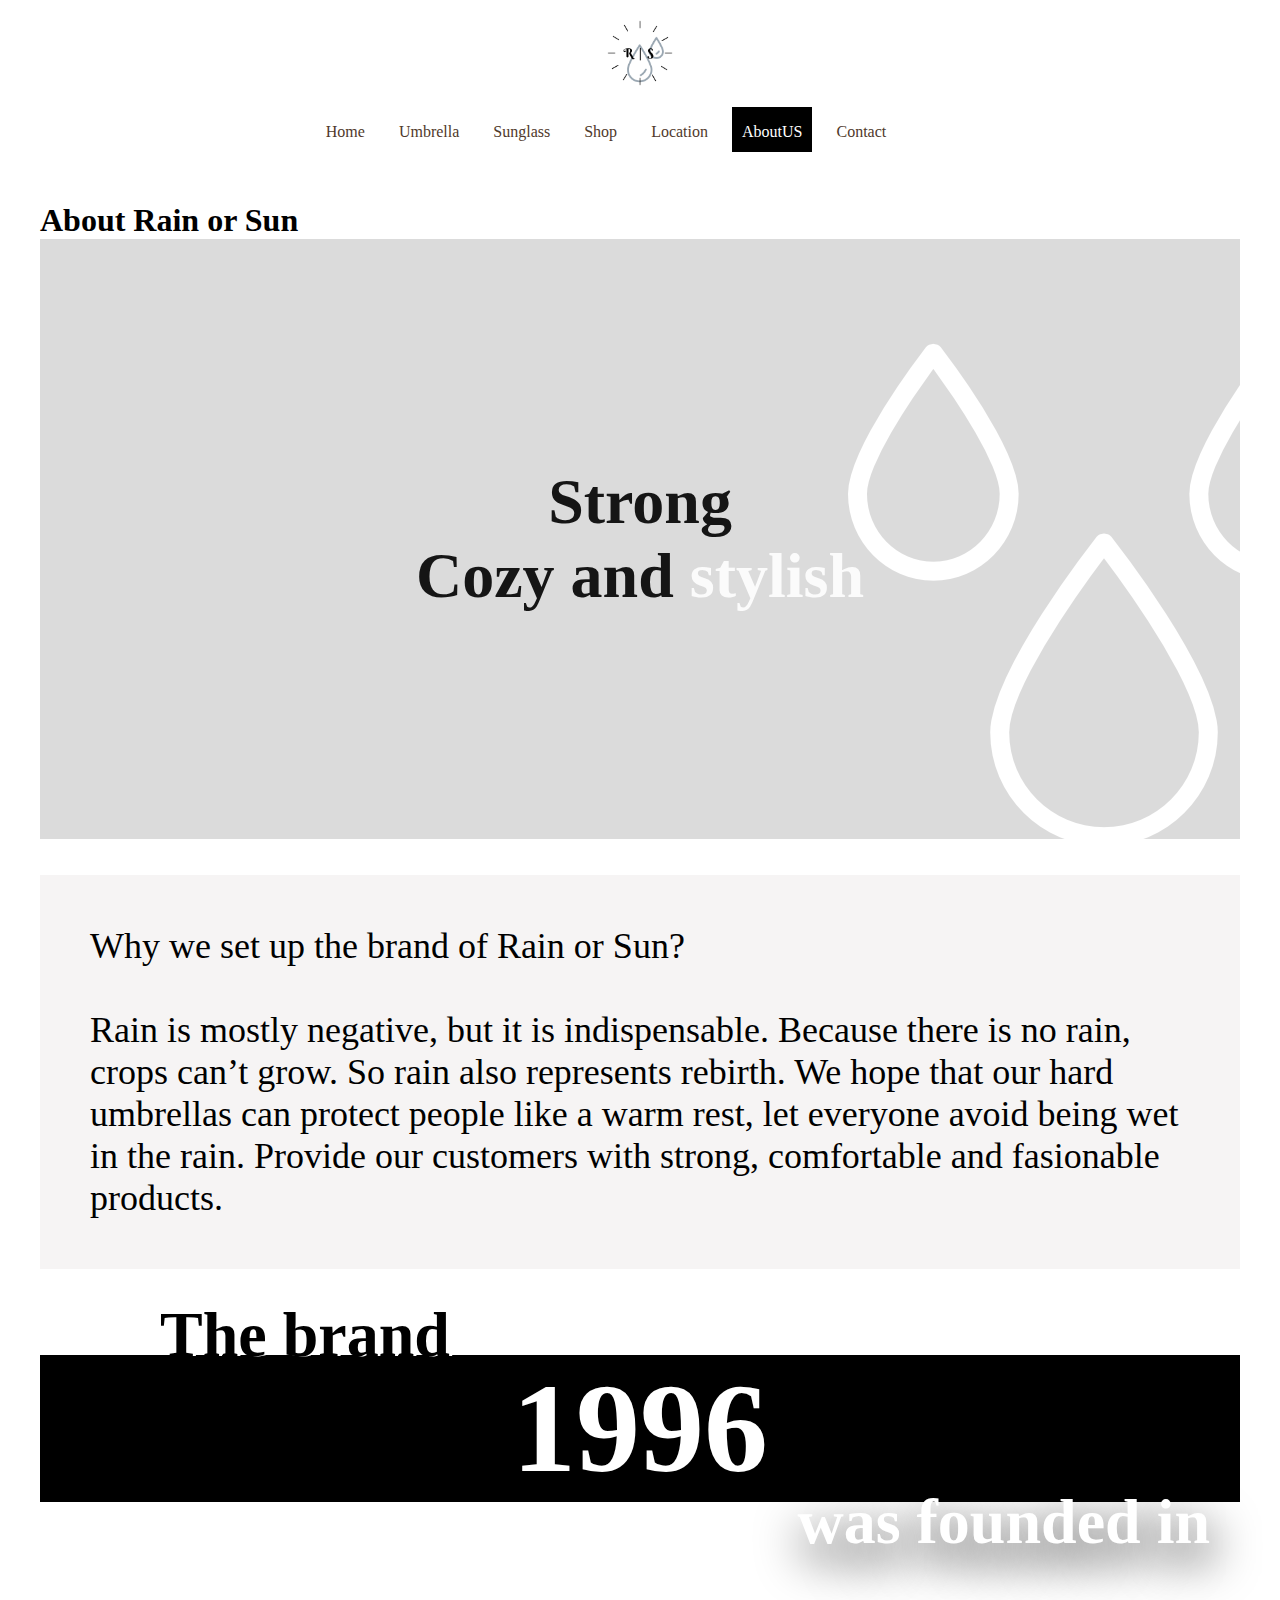
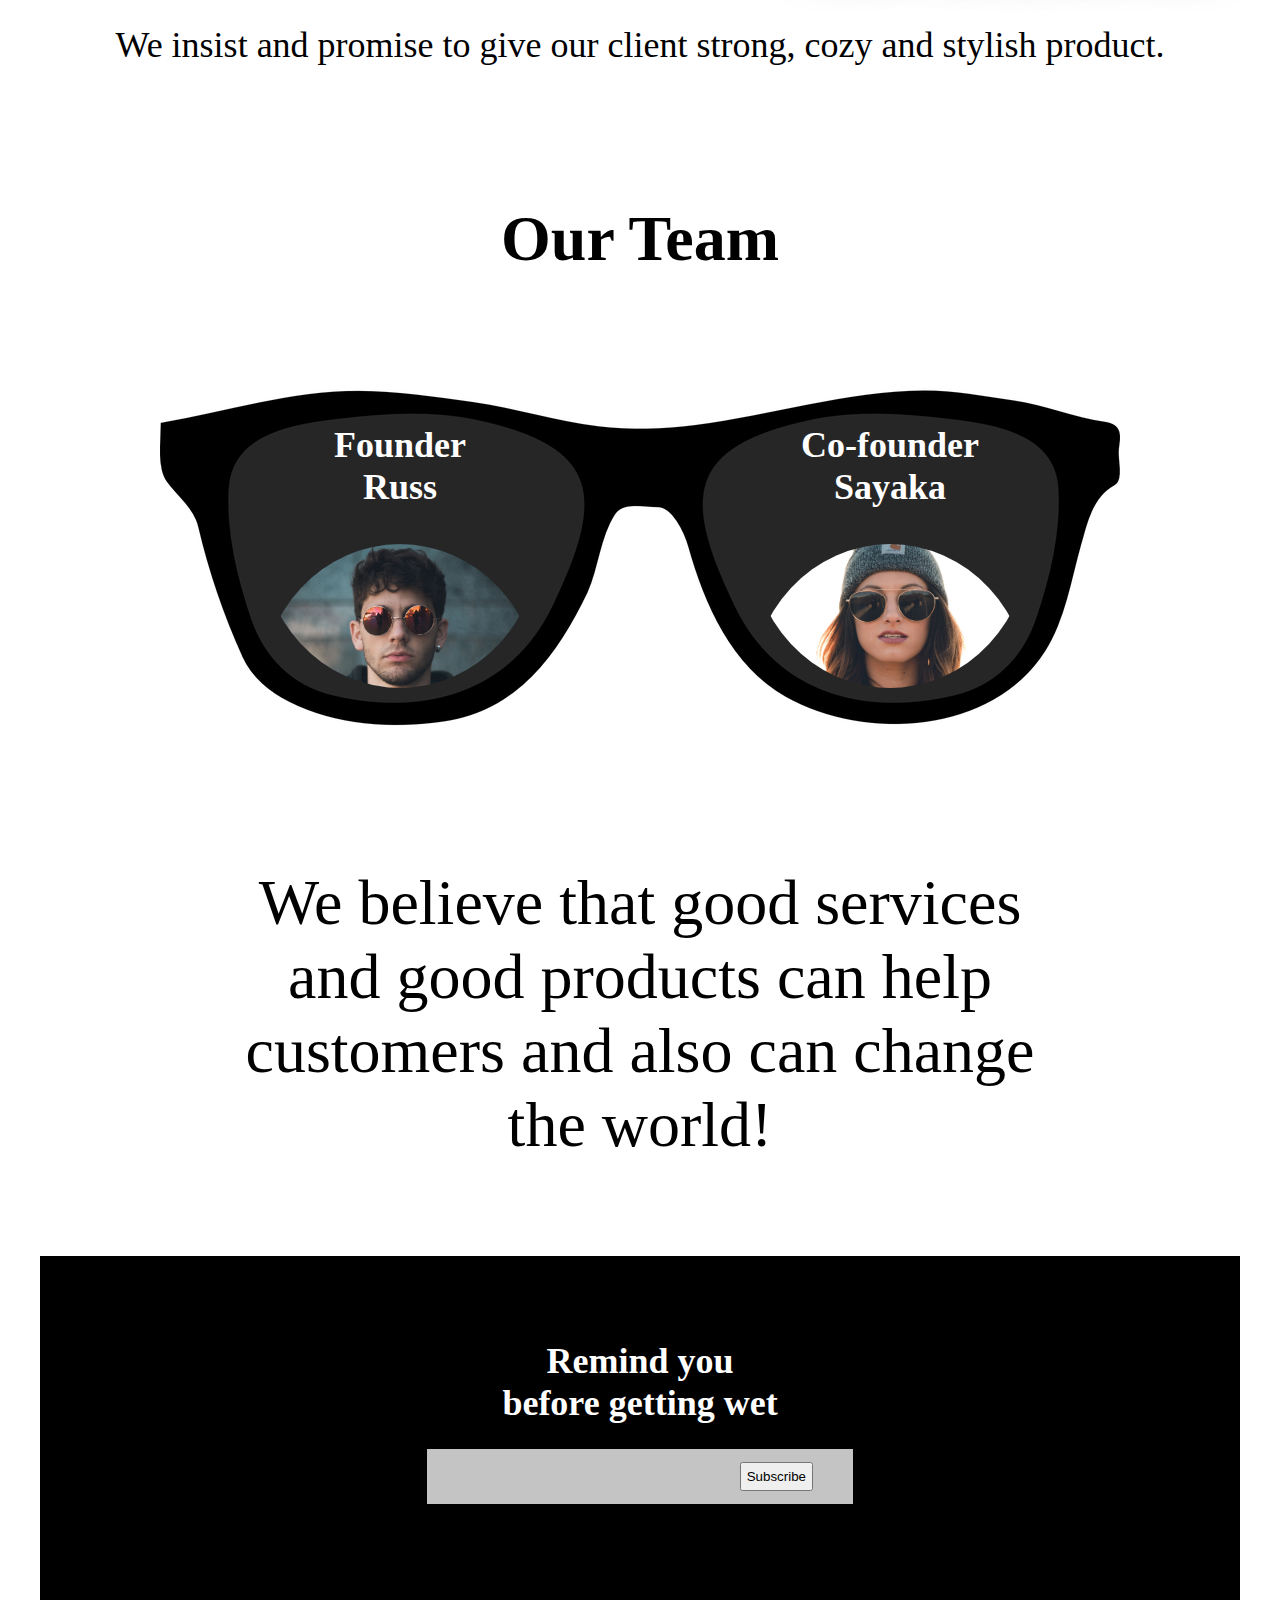
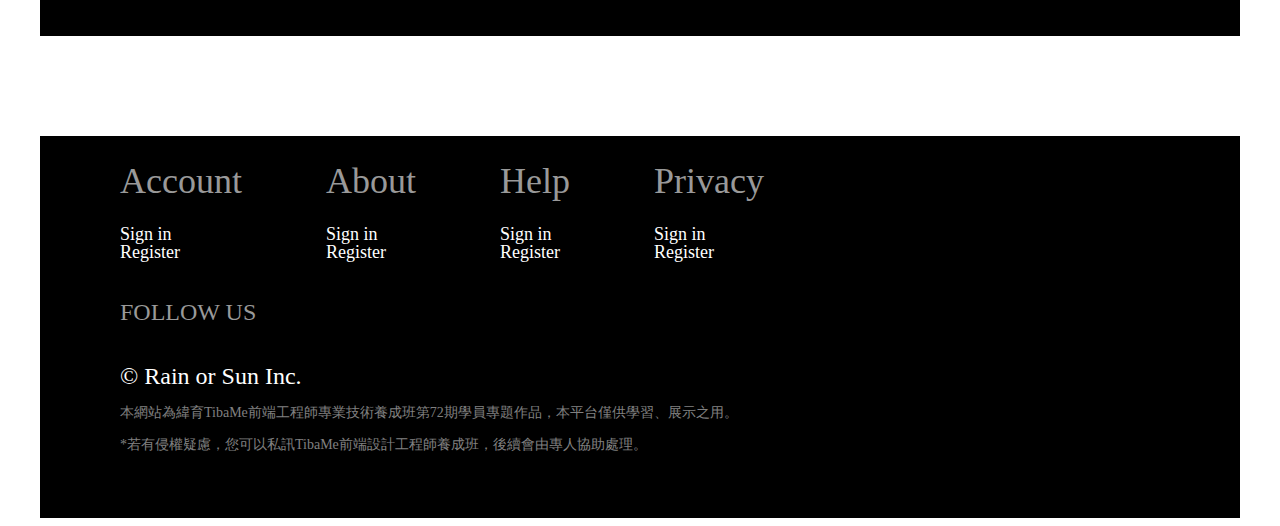
==== commit d6220cd9: "update" ====
--- a/aboutus.html
+++ b/aboutus.html
@@ -199,5 +199,6 @@
         <p style="color: gray; font-size: 14px">*若有侵權疑慮，您可以私訊TibaMe前端設計工程師養成班，後續會由專人協助處理。</p>
       </div>
     </footer>
+    <script src="./js/nav.js"></script>
   </body>
 </html>
--- a/nav.css
+++ b/nav.css
@@ -97,6 +97,7 @@
     max-height: 50px;
     background: #fff;
     margin: 0 auto;
+    margin-bottom: 50px;
   }
 
   .menu li {
@@ -108,3 +109,21 @@
     margin: 5px;
   }
 }
+
+@media (max-width: 575.98px) {
+  nav img.logo {
+    /* height: 60px; */
+    padding: 5px 10px;
+    float: right;
+    margin-right: 10px;
+  }
+}
+
+@media (min-width: 576px) and (max-width: 767.98px) {
+  nav img.logo {
+    /* height: 60px; */
+    padding: 5px 10px;
+    float: right;
+    margin-right: 10px;
+  }
+}
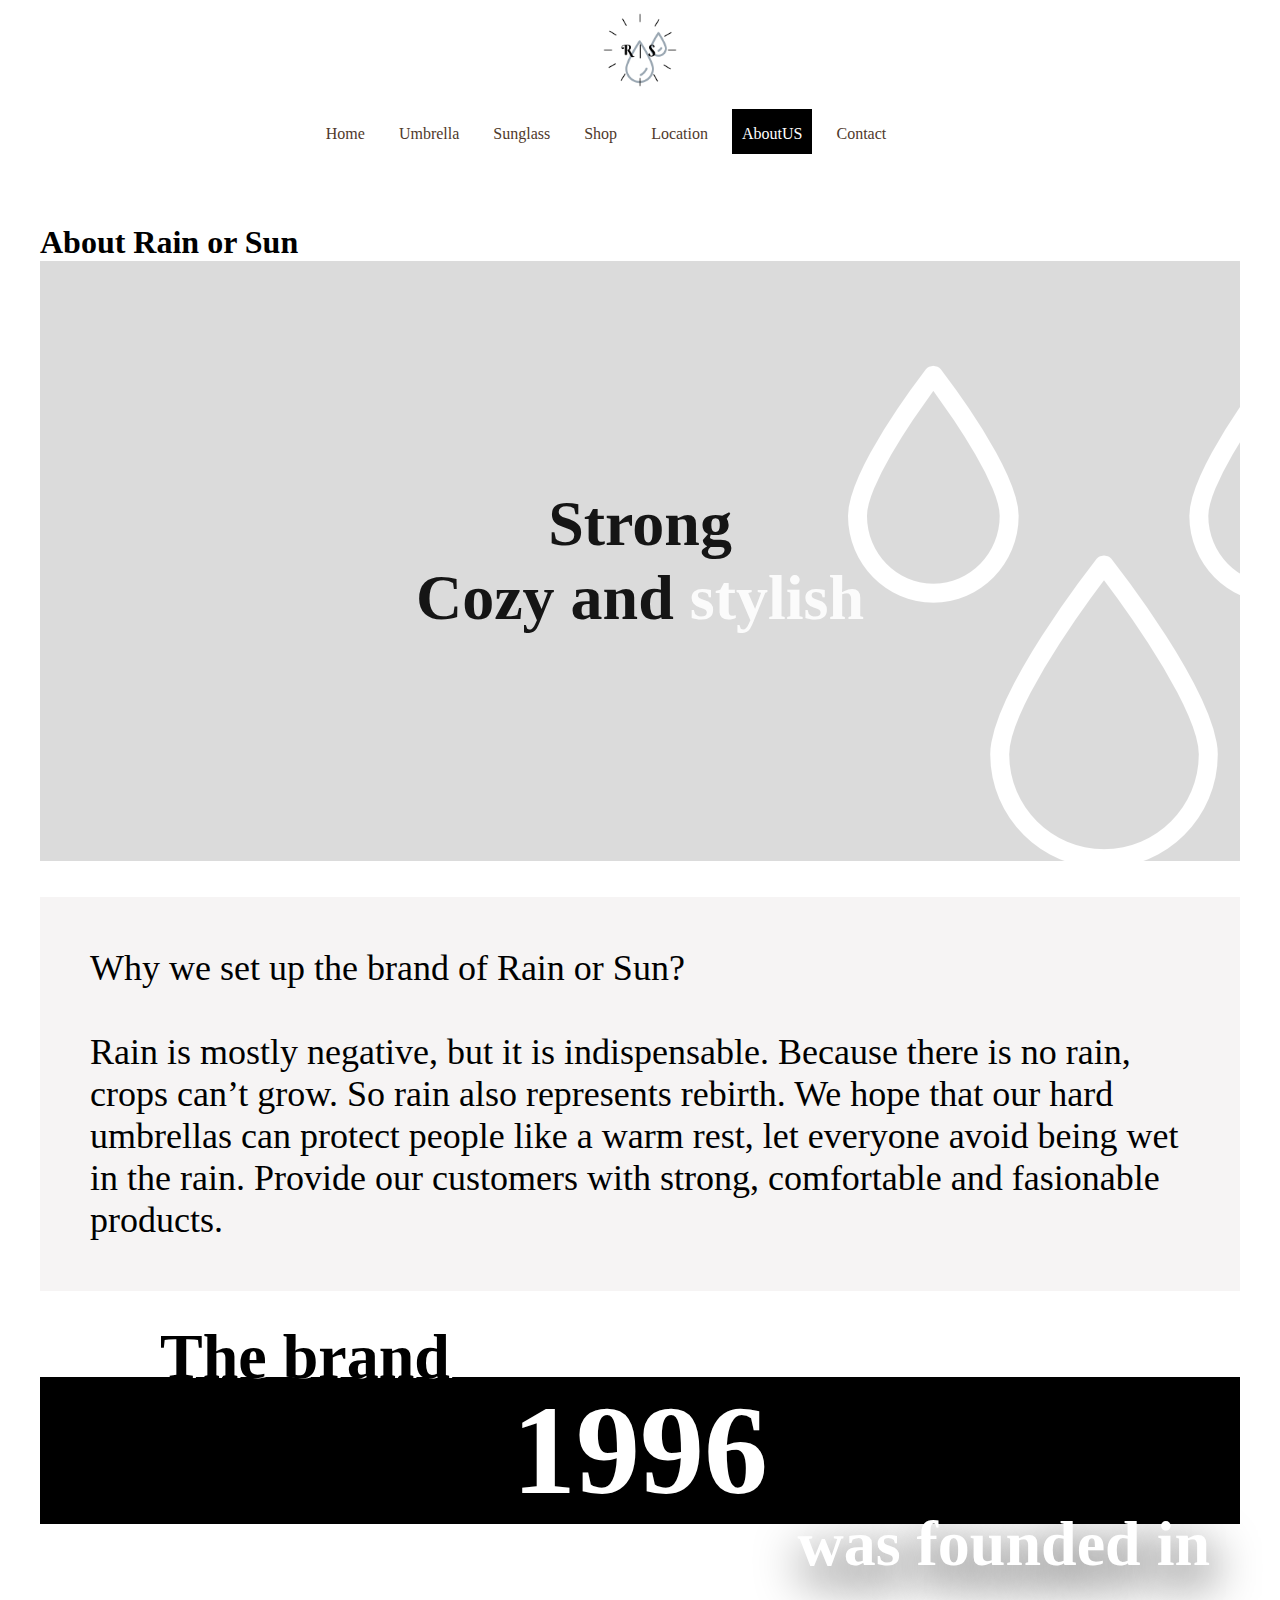
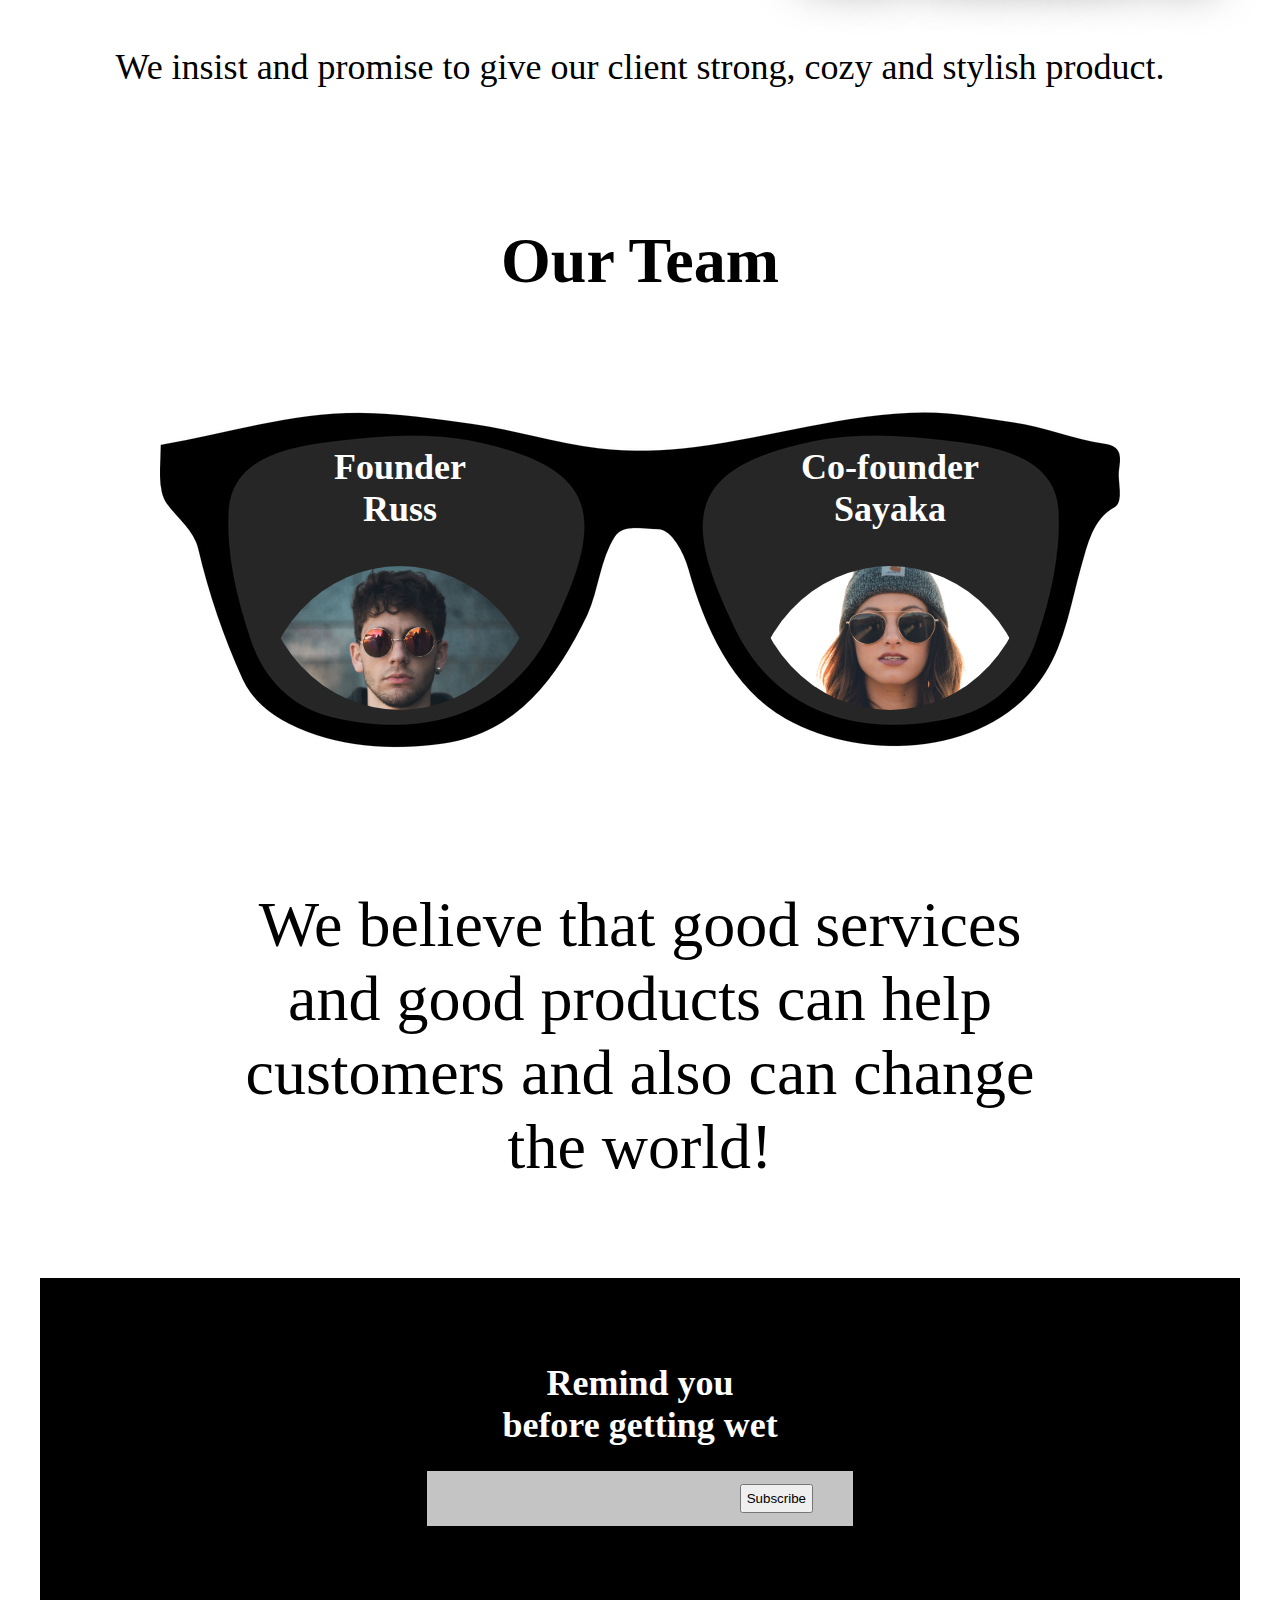
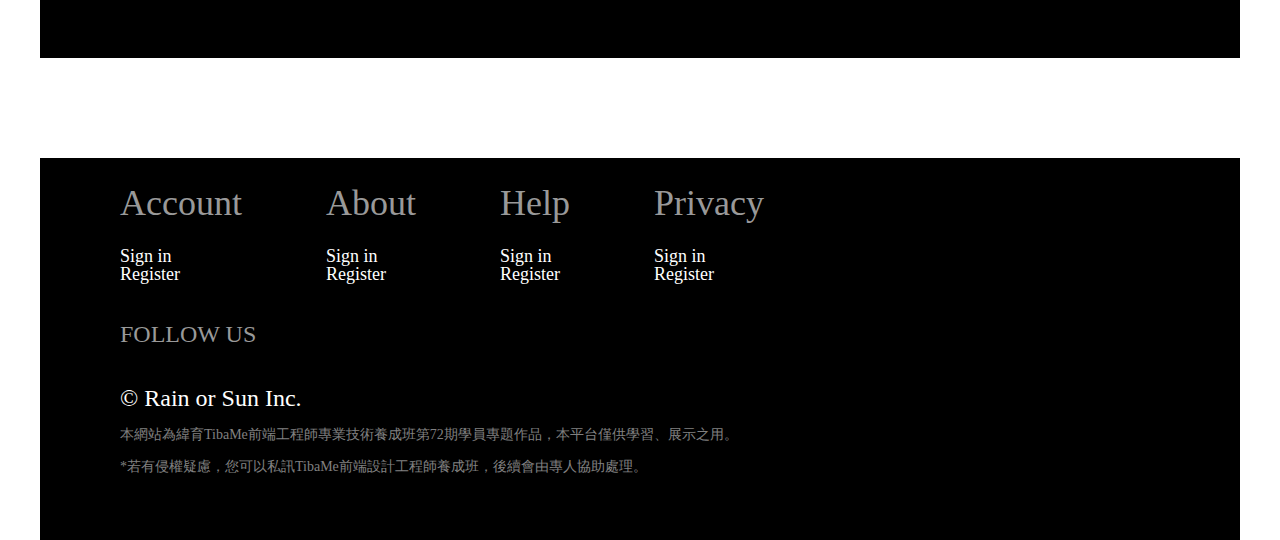
==== commit 977b606c: "update" ====
--- a/aboutus.html
+++ b/aboutus.html
@@ -22,7 +22,7 @@
 
     <header>
       <nav>
-        <a href="./index.html"><img src="./img/carson-realty.png" height="80" class="logo" /></a>
+        <a href="./index.html"><img src="./img/carson-realty.png" height="100" class="logo" /></a>
         <label for="switch"><img src="https://static.thenounproject.com/png/547171-200.png"/></label>
         <input type="checkbox" id="switch" />
         <ul class="menu">
--- a/aboutus.css
+++ b/aboutus.css
@@ -1,3 +1,11 @@
+* {
+  box-sizing: border-box;
+}
+
+body {
+  margin: 0;
+}
+
 section.section1 > h1 {
   margin: 0 auto;
   width: 1200px;
--- a/nav.css
+++ b/nav.css
@@ -97,7 +97,7 @@
     max-height: 50px;
     background: #fff;
     margin: 0 auto;
-    margin-bottom: 50px;
+    margin-bottom: 70px;
   }
 
   .menu li {
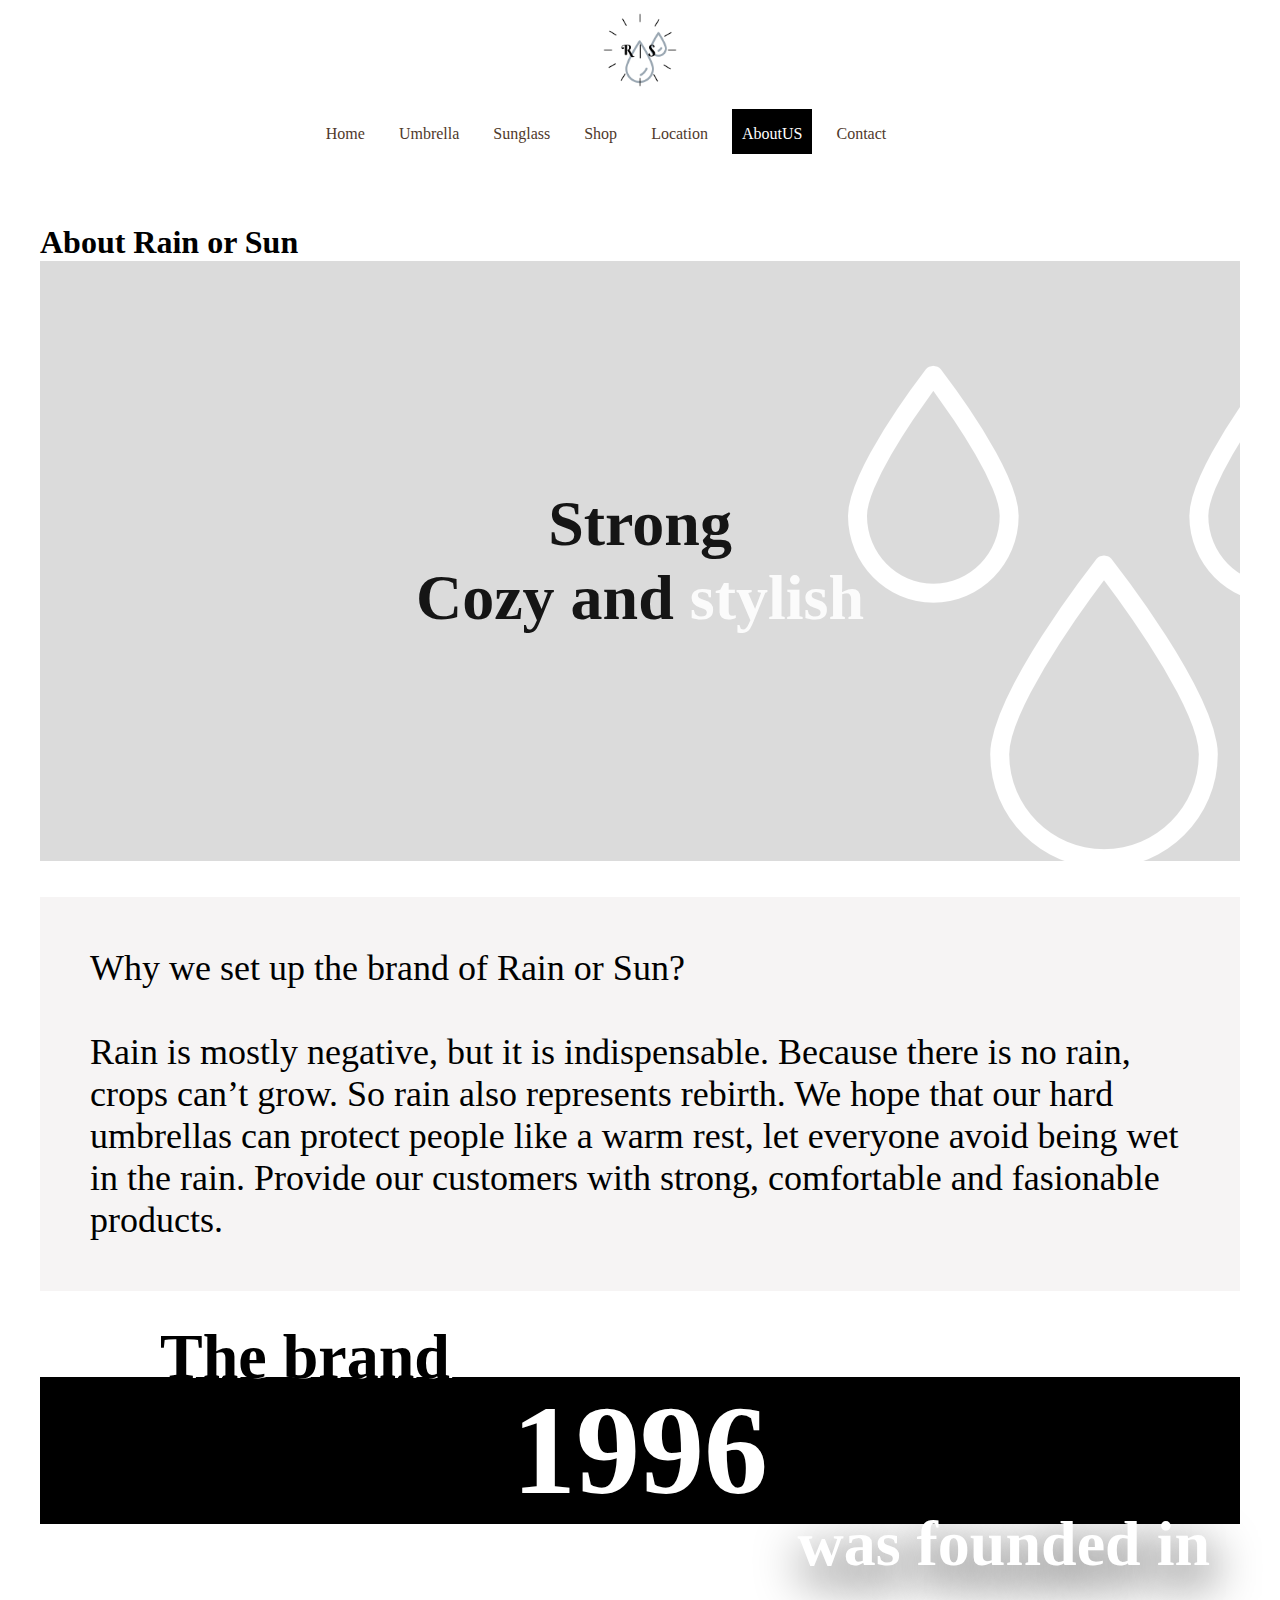
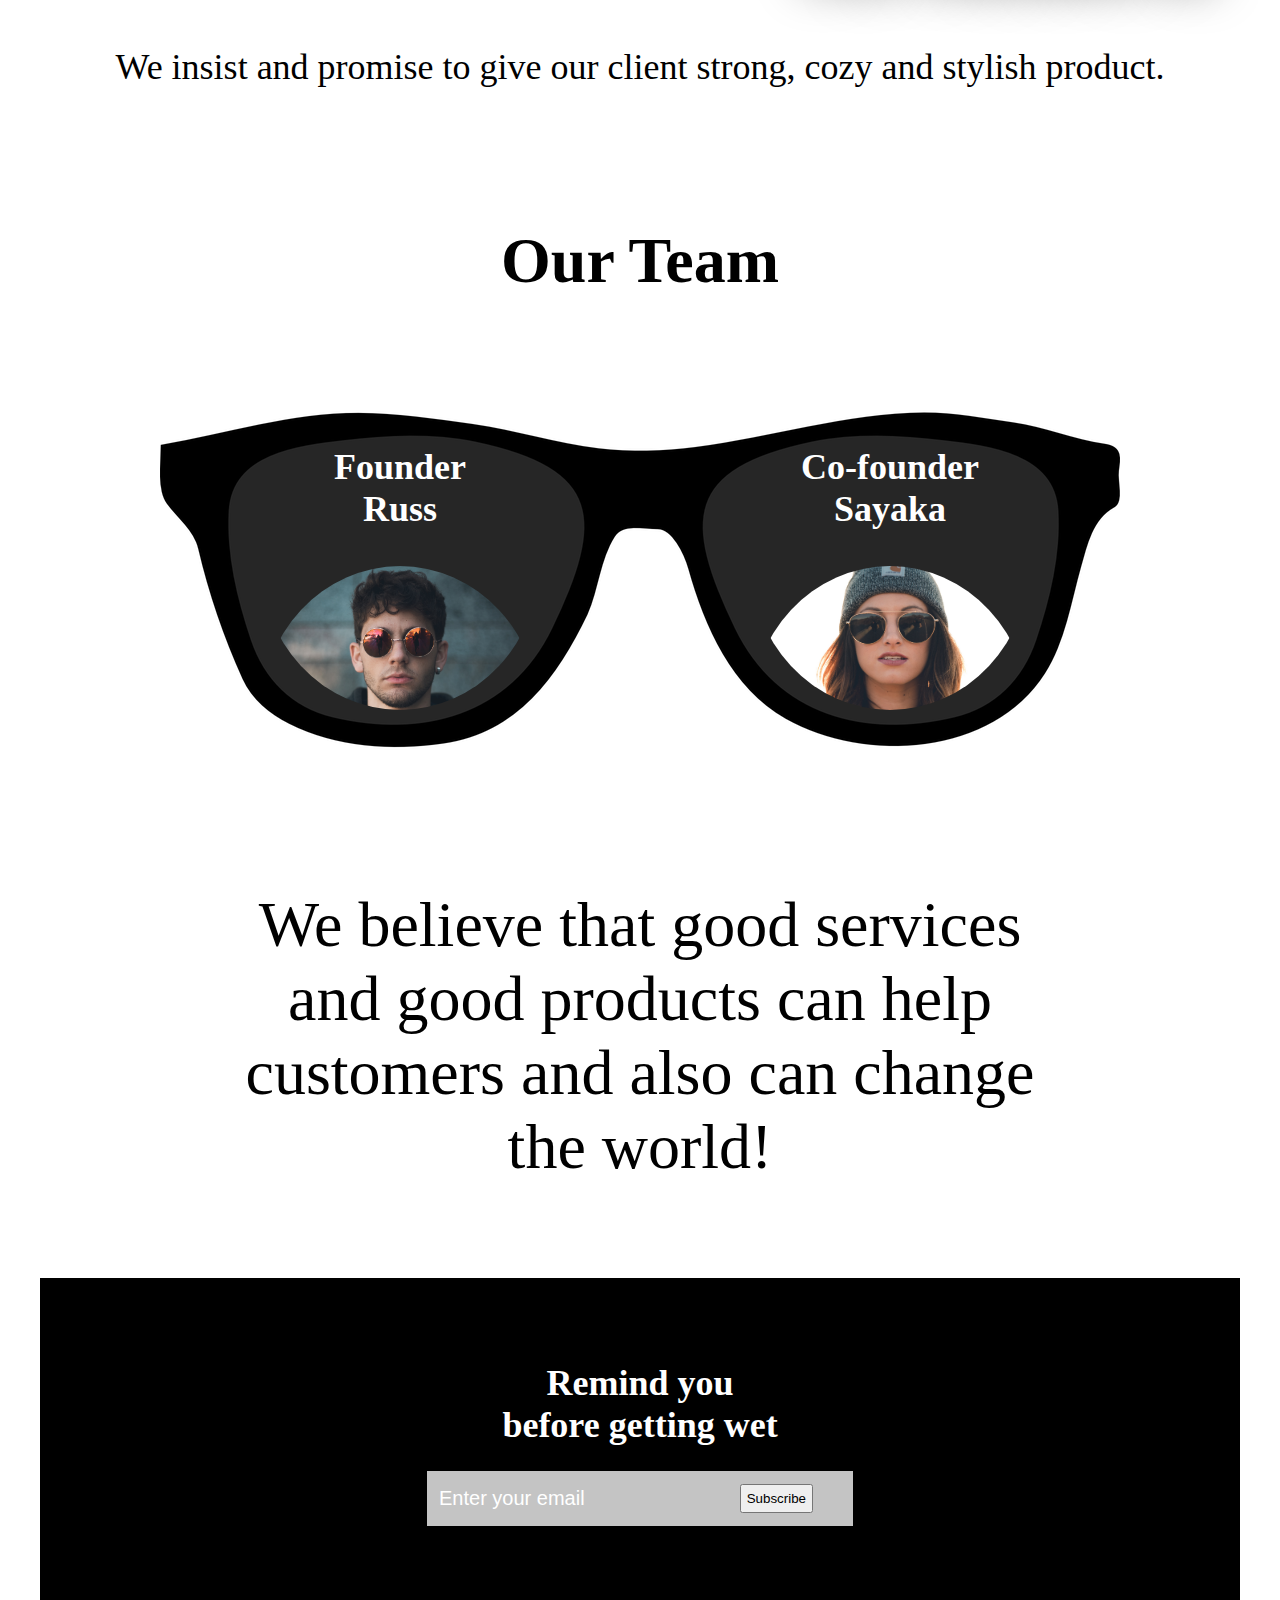
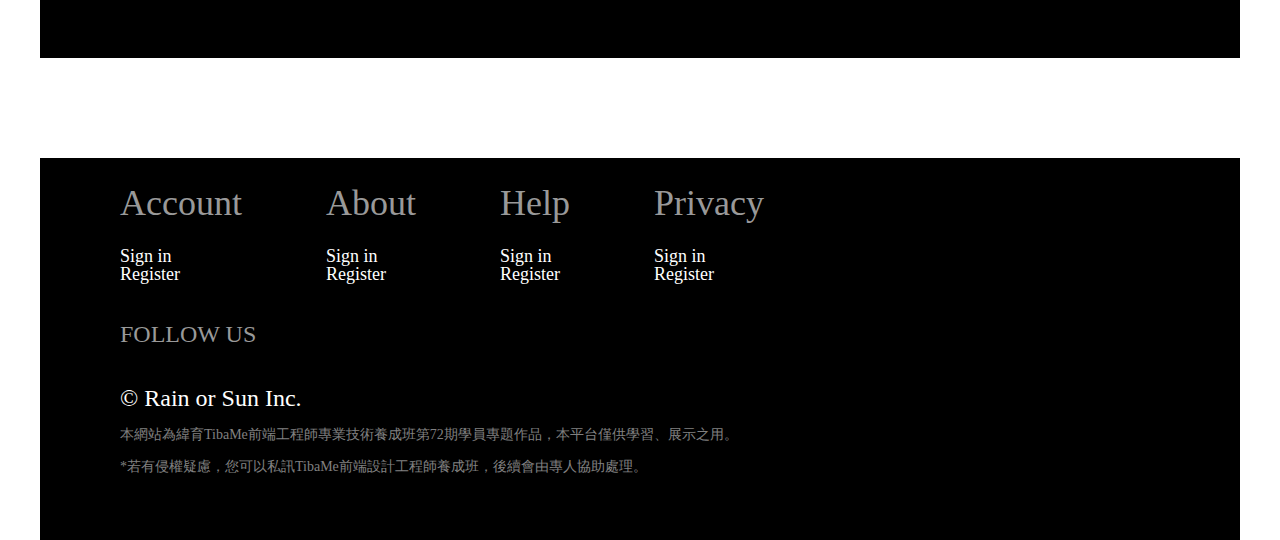
==== commit 747e5e5b: "update" ====
--- a/aboutus.html
+++ b/aboutus.html
@@ -152,7 +152,7 @@
           </h1>
         </div>
         <div class="Email-block-block-emailblcok">
-          <input type="text" placeholder="Enter your email" />
+          <input style="display: block;" type="text" placeholder="Enter your email" />
           <button type="button">Subscribe</button>
         </div>
       </div>
--- a/footer.css
+++ b/footer.css
@@ -53,27 +53,108 @@
 
 /* xs - Extra small devices (portrait phones, less than 576px) */
 @media (max-width: 575.98px) {
+  /* ======================== footer ========================  */
   footer.footer {
     max-width: 100%;
+    width: 100%;
+    margin: 0;
+    background: black;
+    height: auto;
+    margin-top: 3.25rem;
+  }
+  footer.footer div.footer-block1 div.footer-block1-samllblock1 > p,
+  footer.footer div.footer-block1 div.footer-block1-samllblock2 > p,
+  footer.footer div.footer-block1 div.footer-block1-samllblock3 > p,
+  footer.footer div.footer-block1 div.footer-block1-samllblock4 > p {
+    color: #999999;
+    font-size: 1.8rem;
+  }
+  footer.footer div.footer-block1 div.footer-block1-samllblock1 > a,
+  footer.footer div.footer-block1 div.footer-block1-samllblock2 > a,
+  footer.footer div.footer-block1 div.footer-block1-samllblock3 > a,
+  footer.footer div.footer-block1 div.footer-block1-samllblock4 > a {
+    color: white;
+    /* font-size: 1.125rem; */
+    font-size: 1.5rem;
+    text-decoration: none;
+    line-height: 0.3125rem;
+  }
+  footer.footer div.footer-block1 {
+    text-align: center;
+  }
+  footer.footer div.footer-block1 div.footer-block1-samllblock1,
+  footer.footer div.footer-block1 div.footer-block1-samllblock2,
+  footer.footer div.footer-block1 div.footer-block1-samllblock3,
+  footer.footer div.footer-block1 div.footer-block1-samllblock4 {
+    display: inline-block;
+    margin-left: 0rem;
+    padding: 30px;
+    width: 148px;
+    font-size: 5rem;
+    text-align: center;
+    margin: 0;
+    line-height: auto;
+  }
+  footer.footer div.footer-block2 {
+    margin-left: 5rem;
+    color: white;
+    font-size: 2.25rem;
+    line-height: 0.0625rem;
+    margin-top: 3.125rem;
+    margin-bottom: 3.125rem;
+  }
+  footer.footer div.footer-block2 > p {
+    color: #999999;
+    font-size: 1.5rem;
+  }
+  footer.footer div.footer-block3 {
+    margin-left: 5rem;
+    margin-top: 1.25rem;
+    color: white;
+    font-size: 1.5rem;
+    padding-bottom: 3.125rem;
+    margin: 20px 80px 0px 80px;
+  }
+}
+
+/* sm - Small devices (landscape phones, 576px and up) */
+@media (min-width: 576px) and (max-width: 767.98px) {
+  footer.footer div.footer-block1 {
+    text-align: center;
+  }
+  footer.footer div.footer-block1 div.footer-block1-samllblock1,
+  footer.footer div.footer-block1 div.footer-block1-samllblock2,
+  footer.footer div.footer-block1 div.footer-block1-samllblock3,
+  footer.footer div.footer-block1 div.footer-block1-samllblock4 {
+    display: inline-block;
+    margin-left: 0rem;
+    padding: 30px;
+    width: 300px;
+    font-size: 5rem;
+    text-align: center;
+    margin: 0;
+    line-height: auto;
+  }
+  footer.footer div.footer-block3 {
+    margin-left: 5rem;
+    margin-top: 1.25rem;
+    color: white;
+    font-size: 1.5rem;
+    padding-bottom: 3.125rem;
+    margin: 20px 80px 0px 80px;
+  }
+}
+
+/* md - Medium devices (tablets, 768px and up) */
+@media (min-width: 768px) and (max-width: 991.98px) {
+  footer.footer {
+    max-width: 720px;
     width: 100%;
     margin: 0 auto;
     background: black;
     height: auto;
     margin-top: 6.25rem;
   }
-
-  footer.footer div.footer-block2 > p {
-    color: #999999;
-    font-size: 1.5rem;
-  }
-}
-
-/* sm - Small devices (landscape phones, 576px and up) */
-@media (min-width: 576px) and (max-width: 767.98px) {
-}
-
-/* md - Medium devices (tablets, 768px and up) */
-@media (min-width: 768px) and (max-width: 991.98px) {
 }
 
 /* lg - Large devices (desktops, 992px and up) */
--- a/email.css
+++ b/email.css
@@ -23,6 +23,10 @@
   margin: 0 auto;
   position: relative;
 }
+input {
+  display: block;
+}
+
 section.Email-block div.Email-block-container div.Email-block-block-emailblcok > input {
   font-size: 1.25rem;
   border: 0;
